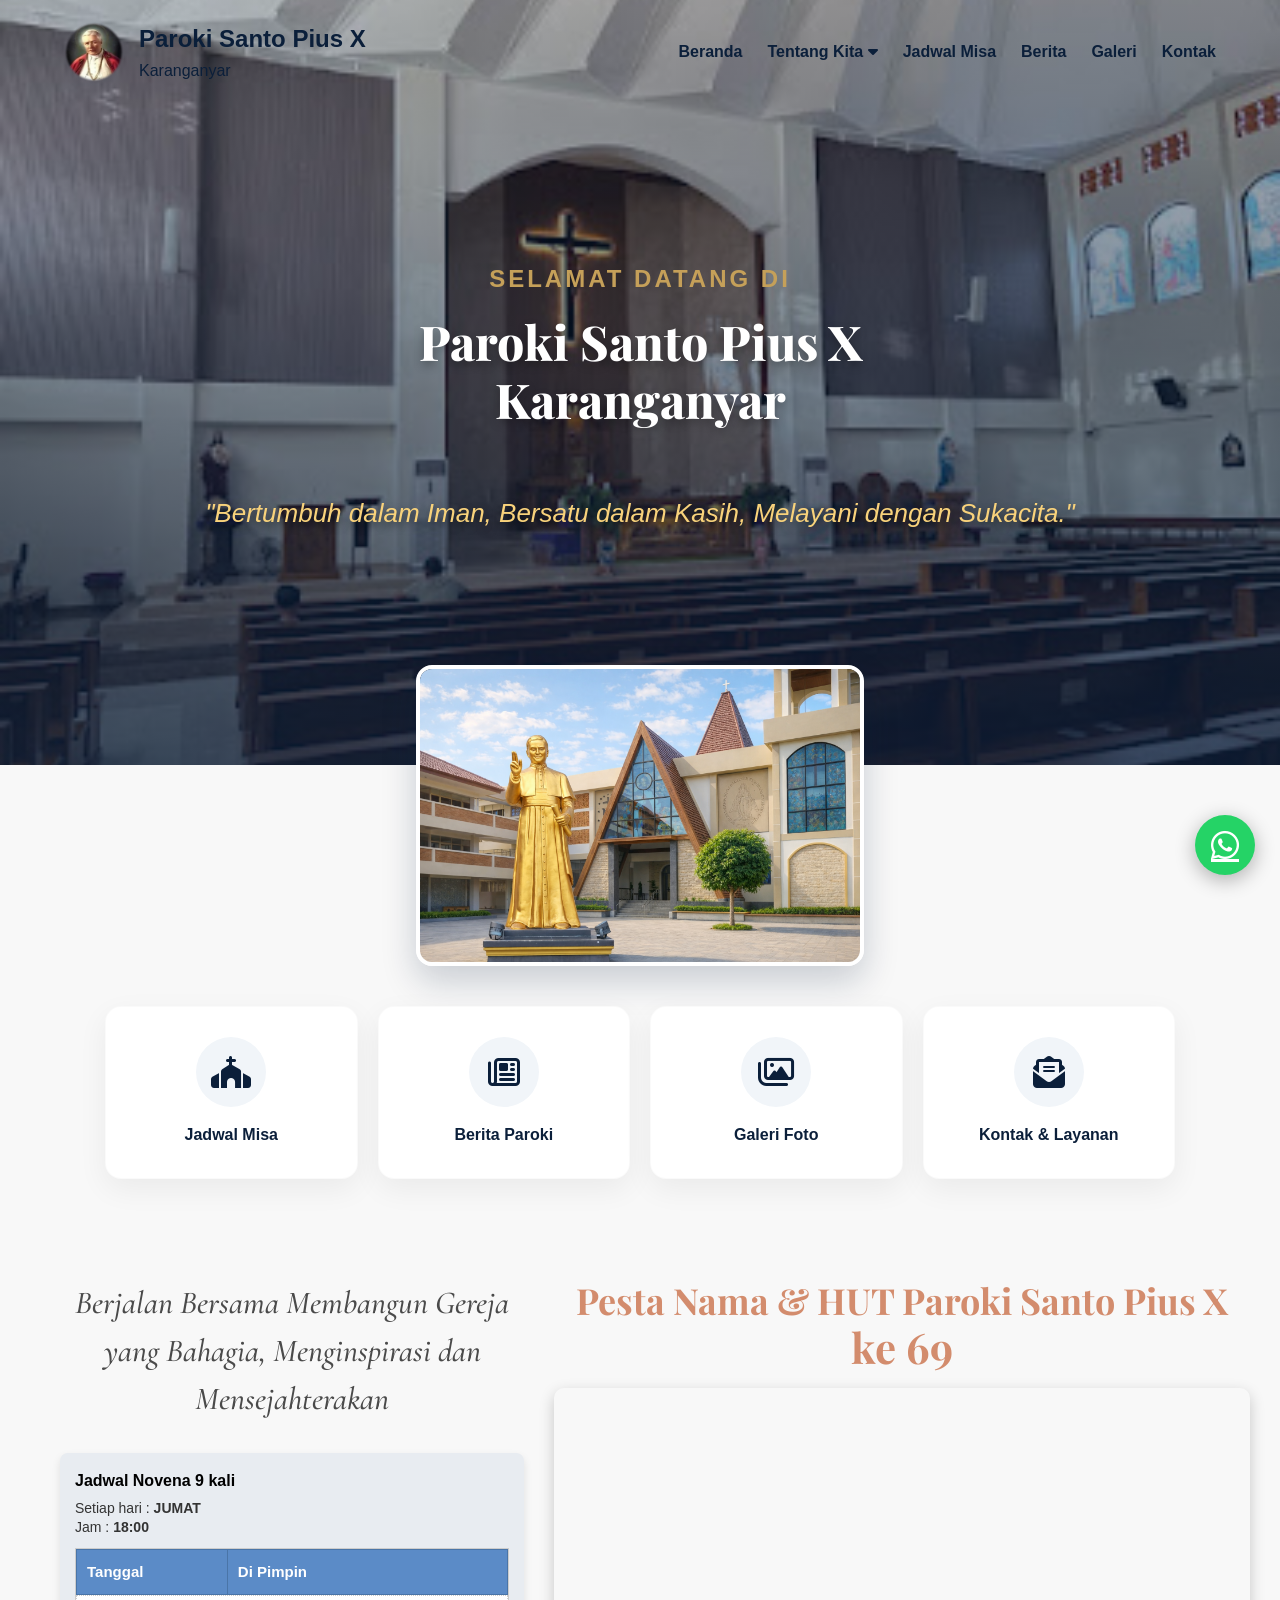
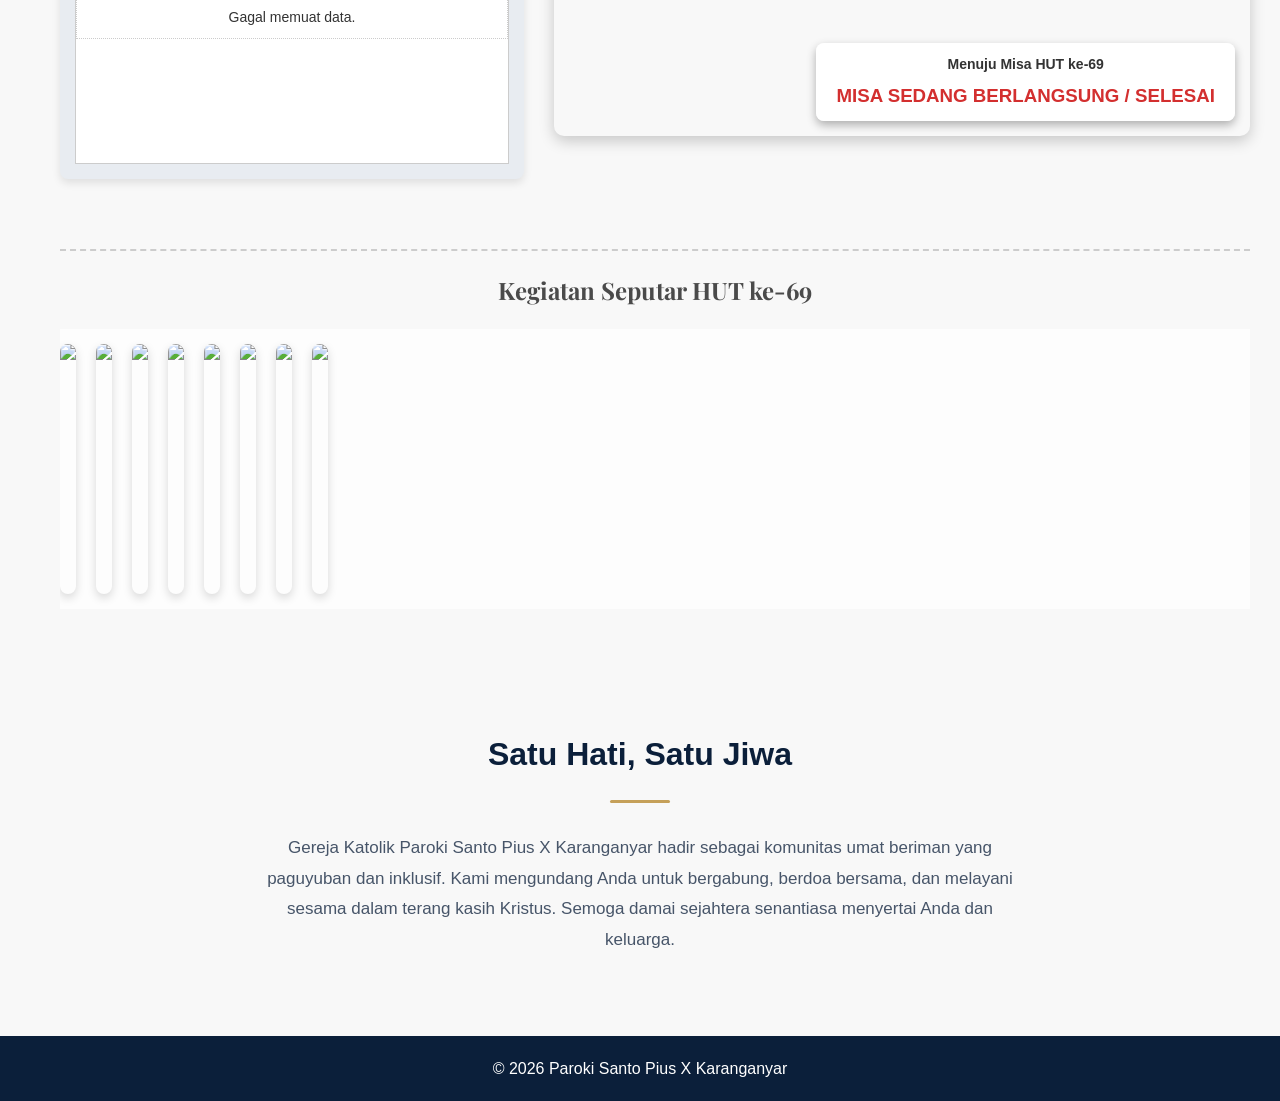
==== index.html @ 5d20d9a5 "Update index.html" ====
<!DOCTYPE html>
<html lang="id">
<head>
<meta charset="UTF-8">
<meta name="viewport" content="width=device-width, initial-scale=1.0">

<title>Paroki Santo Pius X Karanganyar</title>

<link rel="stylesheet" href="css/style.css">
<link rel="stylesheet" href="https://cdnjs.cloudflare.com/ajax/libs/font-awesome/6.5.1/css/all.min.css">
<link href="https://fonts.googleapis.com/css2?family=Playfair+Display:wght@700;900&display=swap" rel="stylesheet">
<link rel="preconnect" href="https://fonts.googleapis.com">
<link rel="preconnect" href="https://fonts.gstatic.com" crossorigin>
<link href="https://fonts.googleapis.com/css2?family=Cormorant+Garamond:ital,wght@1,500&family=Playfair+Display:wght@600;700&display=swap" rel="stylesheet">	
</head>

<body>

<header>
	<div class="nav-overlay" id="navOverlay"></div>
	
	<div class="header-left">
        <div class="menu-toggle" id="menuToggle">
            <i class="fas fa-bars"></i>
        </div>

        <div class="logo-area">
            <img src="images/logo.png" alt="Logo">
            <div>
                <h1>Paroki Santo Pius X</h1>
                <p>Karanganyar</p>
            </div>
        </div>
    </div>

	<nav id="mainNav">
		<a href="index.html">Beranda</a>

		<div class="dropdown">
			<span class="dropdown-title">
				Tentang Kita <i class="fas fa-caret-down"></i>
			</span>

			<div class="dropdown-menu">
				<a href="profil.html">Sambutan & Sejarah Gereja</a>
				<a href="pgpm.html">Pengurus PGPM</a>
				<a href="dewan-harian.html">Dewan Pastoral Paroki</a>
			</div>
		</div>

		<a href="jadwal.html">Jadwal Misa</a>
		<a href="berita.html">Berita</a>
		<a href="galeri.html">Galeri</a>
		<a href="kontak.html">Kontak</a>
	</nav>
</header>

<!-- ==============================================
     1. HERO BANNER (GAMBAR BESAR DEPAN)
     ============================================== -->

<section class="hero-section">
    <div class="hero-overlay"></div>
    <div class="hero-content">
        <span class="hero-subtitle">Selamat Datang di</span>
        <h1 class="hero-title">Paroki Santo Pius X<br>Karanganyar</h1>
        <div class="hero-desc-wrapper">
			<p class="hero-desc">"Bertumbuh dalam Iman, Bersatu dalam Kasih, Melayani dengan Sukacita."</p>
		</div>
    </div>
</section>

<section class="sub-banner-section">
    <img src="images/Banner1.png" alt="Banner Spesial Paroki">
</section>

<!-- ==============================================
     2. QUICK MENU (KOTAK-KOTAK MELAYANG)
     ============================================== -->
<div class="quick-menu-wrapper">
    <div class="quick-menu-grid">
        
        <a href="jadwal.html" class="soft-card-menu">
            <i class="fas fa-church"></i>
            <span>Jadwal Misa</span>
        </a>

        <a href="berita.html" class="soft-card-menu">
            <i class="far fa-newspaper"></i>
            <span>Berita Paroki</span>
        </a>

        <a href="galeri.html" class="soft-card-menu">
            <i class="far fa-images"></i>
            <span>Galeri Foto</span>
        </a>

        <a href="kontak.html" class="soft-card-menu">
            <i class="fas fa-envelope-open-text"></i>
            <span>Kontak & Layanan</span>
        </a>

    </div>
</div>

<section id="hut-69-section" class="hut-container">
    
    <!-- ================= KOLOM KIRI ================= -->
    <div class="hut-left">
        <!-- Point 2: Teks Tema -->
        <div class="tema-wrapper">
            <h2 class="teks-tema">
                Berjalan Bersama Membangun Gereja yang Bahagia, Menginspirasi dan Mensejahterakan
            </h2>
        </div>

       <!-- POINT 3: Tabel Novena -->
		<div class="novena-container">
			<!-- Header Tabel Info -->
			<div class="novena-info">
				<h4>Jadwal Novena 9 kali</h4>
				<p>Setiap hari : <strong>JUMAT</strong> <br> Jam : <strong>18:00</strong></p>
			</div>

			<!-- Bagian Tabel -->
			<div class="table-wrapper">
				<!-- Header Tabel (Tetap/Tidak ikut scroll) -->
				<table class="tabel-header">
					<thead>
						<tr>
							<th style="width: 35%;">Tanggal</th>
							<th style="width: 65%;">Di Pimpin</th>
						</tr>
					</thead>
				</table>
        
				<!-- Body Tabel (Bagian yang akan Scroll 4 baris) -->
				<div class="scroll-area" id="scroll-area">
					<table class="tabel-body">
						<tbody id="novena-data">
							<!-- Data dari Spreadsheet akan muncul di sini otomatis -->
							<tr><td colspan="2" style="text-align:center;">Memuat jadwal...</td></tr>
						</tbody>
					</table>
				</div>
			</div>
		</div>

    </div>

    <!-- ================= KOLOM KANAN ================= -->
    <div class="hut-right">
        <!-- Point 2: Teks Judul -->
        <div class="judul-wrapper">
            <h1 class="teks-judul">
                Pesta Nama & HUT Paroki Santo Pius X <br> 
                <span class="angka-ke">ke 69</span>
            </h1>
        </div>

        <!-- Point 1: Video Box & Countdown -->
        <div class="video-box-container">
            <video autoplay loop muted playsinline class="video-box">
                <source src="images/vdgereja.mp4" type="video/mp4">
            </video>
            
            <!-- Countdown di kanan bawah video -->
            <div class="countdown-overlay">
                <h4 class="countdown-title">Menuju Misa HUT ke-69</h4>
                <div id="countdown">
                    <div class="time-box"><span id="hari">00</span><small>Hari</small></div>
                    <div class="time-box"><span id="jam">00</span><small>Jam</small></div>
                    <div class="time-box"><span id="menit">00</span><small>Menit</small></div>
                    <div class="time-box"><span id="detik">00</span><small>Detik</small></div>
                </div>
            </div>
        </div>

        <!-- Tempat untuk Point 4 (Gambar Berjalan) -->
        <div id="tempat-gambar-berjalan" style="margin-top: 20px;">
            <!-- Nanti Carousel Gambar masuk ke sini -->
        </div>
    </div>

<!-- ================= POINT 4: GALERI BERJALAN (Bawah Penuh) ================= -->
    <div class="kegiatan-full-wrapper">
        <h3 class="kegiatan-title">Kegiatan Seputar HUT ke-69</h3>
        
        <div class="marquee-container">
            <div class="marquee-track">
                <!-- GAMBAR 1 SD 4 -->
                <!-- Perhatikan atribut 'data-title', 'data-desc', dan 'data-link'. Ini untuk memunculkan detail saat di-klik -->
                
                <img src="images/Donor.jpg" class="kegiatan-img" 
                     data-title="Donor Darah" 
                     data-desc="Mari berbagi darah, berbagi kehidupan. Pelaksanaan: Minggu, 28 Juni 2026." 
                     data-link="LINK_PENDAFTARAN_1">
                     
                <img src="images/mewarna.jpg" class="kegiatan-img" 
                     data-title="Mewarnai PIA" 
                     data-desc="Lomba mewarnai untuk anak-anak PIA. Ekspresikan imajinasimu dengan ceria." 
                     data-link="https://bit.ly/mewarnaiPIA">
                     
                <img src="images/akubisa.jpg" class="kegiatan-img" 
                     data-title="Lomba Aku Bisa" 
                     data-desc="Lomba kreativitas anak. Tunjukkan prestasimu dan raih kemenangan." 
                     data-link="https://bit.ly/AkuBisaPiusan2026">
                     
                <img src="images/merias.jpg" class="kegiatan-img" 
                     data-title="Merias Wajah" 
                     data-desc="Lomba merias wajah. Tampil cantik, tebarkan pesona cinta." 
                     data-link="https://bit.ly/meriaswajahdanmenghiastumpeng">

                <!-- COPY PASTE GAMBAR 1 SD 4 SEKALI LAGI DI BAWAH INI UNTUK EFEK SCROLL TANPA PUTUS -->
                <img src="images/Donor.jpg" class="kegiatan-img" data-title="Donor Darah" data-desc="Mari berbagi darah, berbagi kehidupan. Pelaksanaan: Minggu, 28 Juni 2026." data-link="LINK_PENDAFTARAN_1">
                <img src="images/mewarna.jpg" class="kegiatan-img" data-title="Mewarnai PIA" data-desc="Halloo anak-anak Se Paroki Pius X Karanganyar🙃

Yuk rame-rame ikut lomba mewarnai dalam rangka Pesta Nama Dan Ulang Tahun Paroki ke 69

Mari ramaikan lomba ini ya.
Ajak teman² ikut lomba ini, biar seru githu.." data-link="https://bit.ly/mewarnaiPIA">
                <img src="images/akubisa.jpg" class="kegiatan-img" data-title="Lomba Aku Bisa" data-desc="Hai Remaja misinoner Paroki St Pius X Karanganyar

Panitia Piusan mau ajak kamu bermain, belajar dan pastinya dapat hadiah gaes.

Yukkk ikutan lomba " Aku Bisa",  Buktikan bahwa kamu adalah Remaja Katolik yang misinoner, cerdas. 
Siapa pun boleh ikut lomba ini. Apalagi kamu Calon Penerima Sakramen Penguatan, yukkk ikutan. Wajib.." data-link="https://bit.ly/AkuBisaPiusan2026">
                <img src="images/merias.jpg" class="kegiatan-img" data-title="Merias Wajah" data-desc="Halooo Keluarga Katolik Paroki St Pius X

Ikuti lomba merias pasangan  dalam rangka memeriahkan Ulang Tahun Paroki ke -69

Per lingkungan wajib mengirimkan perwakilan ya. Biar semua terlibat Dan seru. ." data-link="https://bit.ly/meriaswajahdanmenghiastumpeng">
            </div>
        </div>
    </div>
	<!-- STRUKTUR POPUP KETIKA GAMBAR DI KLIK -->
	<div id="popupModal" class="modal-overlay">
		<div class="modal-content">
			<span class="close-btn">&times;</span>
			<div class="modal-body">
				<img id="modal-img" src="" alt="Gambar Detail">
				<div class="modal-text">
					<h2 id="modal-title">Judul Kegiatan</h2>
					<p id="modal-desc">Deskripsi kegiatan akan muncul di sini.</p>
					<a id="modal-link" href="#" target="_blank" class="btn-daftar">Daftar Sekarang</a>
				</div>
			</div>
		</div>
	</div>
	
</section>	
	
<!-- ==============================================
     3. SAMBUTAN / ABOUT SINGKAT
     ============================================== -->
<section class="welcome-section">
    <h2>Satu Hati, Satu Jiwa</h2>
    <div class="welcome-divider"></div>
    <p>
        Gereja Katolik Paroki Santo Pius X Karanganyar hadir sebagai komunitas umat beriman yang paguyuban dan inklusif. Kami mengundang Anda untuk bergabung, berdoa bersama, dan melayani sesama dalam terang kasih Kristus. Semoga damai sejahtera senantiasa menyertai Anda dan keluarga.
    </p>
</section>

<style>
/* ========================================================
   GAYA BERANDA: SOFT, ELEGAN & PROFESIONAL
   ======================================================== */

/* ========================================================
   GAYA UNTUK BANNER TAMBAHAN (35%)
   ======================================================== */
.sub-banner-section {
    display: flex;
    justify-content: center;
    position: relative;
    z-index: 5;
    margin-top: -100px; /* Efek melayang, menimpa gambar hero di atasnya */
}

.sub-banner-section img {
    width: 35%; /* Ukuran 35% sesuai permintaan Boss */
    border-radius: 16px; /* Sudut melengkung yang elegan */
    box-shadow: 0 15px 35px rgba(11, 31, 58, 0.2); /* Bayangan soft */
    border: 4px solid #ffffff; /* Bingkai putih tipis agar menonjol */
    transition: transform 0.3s ease;
}

/* Animasi melayang tipis saat disentuh mouse */
.sub-banner-section img:hover {
    transform: translateY(-5px);
}

/* KHUSUS TAMPILAN HP */
@media (max-width: 768px) {
    .sub-banner-section {
        margin-top: -60px;
    }
    .sub-banner-section img {
        width: 85%; /* Di HP harus diperlebar, kalau 35% nanti tidak terbaca */
    }
}

/* Latar belakang halaman beranda dibuat putih tulang/abu-abu sangat muda */
body.home-page {
    background-color: #f8fafc; 
    font-family: 'Segoe UI', Tahoma, Geneva, Verdana, sans-serif;
}

/* 1. HERO BANNER (Gambar Atas Besar) */
.hero-section {
    position: relative;
    height: 85vh; /* Tinggi banner 85% dari layar */
    min-height: 500px;
    background-image: url('images/Banner2.jpg'); /* GANTI DENGAN FOTO GEREJA BOSS */
    background-size: cover;
    background-position: center;
    display: flex;
    align-items: center;
    justify-content: center;
    text-align: center;
}

/* Gradient overlay yang 'Soft' (Navy transparan ke gelap) */
.hero-overlay {
    position: absolute;
    top: 0; left: 0; right: 0; bottom: 0;
    background: linear-gradient(to bottom, rgba(11, 31, 58, 0.3), rgba(11, 31, 58, 0.8));
    z-index: 1;
}

.hero-content {
    position: relative;
    z-index: 2;
    color: #ffffff;
    max-width: 800px;
    padding: 0 20px;
    margin-top: 50px; /* Jarak dari header */
}

.hero-subtitle {
    font-size: 24px;
    letter-spacing: 3px;
    text-transform: uppercase;
    color: #C5A059; /* Emas Elegan */
    font-weight: 600;
    margin-bottom: 15px;
    display: block;
}

.hero-title {
	font-family: 'Playfair Display', serif; 
	
    font-size: 48px;
    font-weight: 800;
    margin: 0 0 20px 0;
    line-height: 1.2;
    text-shadow: 0 4px 10px rgba(0,0,0,0.3);
}

/* ========================================================
   ANIMASI TEKS BERJALAN (KIRI KE KANAN)
   ======================================================== */

/* Kotak pembungkus agar teks yang keluar layar tidak bikin scroll bocor */
.hero-desc-wrapper {
    width: 100vw; /* Membentang selebar layar penuh */
    margin-left: -50vw; /* Trik agar membentang sempurna ke tepi layar */
    left: 50%;
    position: relative;
    overflow: hidden; /* Sembunyikan teks kalau keluar batas */
    margin-top: 45px; /* Membuat posisinya 'agak turun' dari judul utama */
    padding: 20px 0;
}

/* Pengaturan Teksnya */
.hero-desc {
    font-size: 26px; /* Ukuran diperbesar (sebelumnya 18px) */
    font-weight: 400;
    font-style: italic; /* Cetak miring biar lebih elegan */
    color: #F8D27B; /* (Opsional) Diberi warna agak keemasan biar mewah */
    white-space: nowrap; /* Memaksa teks memanjang tidak turun ke bawah */
    display: inline-block;
    margin: 0;
    text-shadow: 0 4px 8px rgba(0,0,0,0.5); /* Bayangan teks biar terbaca jelas */
    
    /* Perintah Menjalankan Animasi (15 detik, stabil, berulang terus) */
    animation: jalanKeKanan 15s linear infinite;
}

/* Mesin Animasinya (Kiri ke Kanan) */
@keyframes jalanKeKanan {
    0% {
        transform: translateX(100vw); /* Mulai dari luar layar sebelah kanan */
    }
    100% {
        transform: translateX(-100vw); /* Berakhir di luar layar sebelah kiri */
    }
}

/* KHUSUS TAMPILAN HP */
@media (max-width: 768px) {
    .hero-desc {
        font-size: 20px; /* Di HP dikecilkan sedikit agar tidak terlalu raksasa */
    }
}

/* 2. MENU CEPAT (Melayang Soft di Bawah Banner) */
.quick-menu-wrapper {
    position: relative;
    z-index: 10;
    max-width: 1100px;
    margin: 40px auto 60px; /* Ubah ke 40px (positif) agar turun ke bawah banner tambahan */
    padding: 0 15px;
}

.quick-menu-grid {
    display: grid;
    grid-template-columns: repeat(auto-fit, minmax(220px, 1fr));
    gap: 20px;
}

/* Kartu yang soft */
.soft-card-menu {
    background: #ffffff;
    border-radius: 16px; /* Sudut sangat membulat */
    padding: 30px 20px;
    text-align: center;
    text-decoration: none;
    box-shadow: 0 10px 30px rgba(0,0,0,0.06); /* Bayangan sangat halus */
    transition: all 0.4s ease;
    display: flex;
    flex-direction: column;
    align-items: center;
    gap: 15px;
    border: 1px solid rgba(0,0,0,0.02);
}

.soft-card-menu i {
    font-size: 32px;
    color: #0B1F3A;
    background: #f1f5f9;
    width: 70px;
    height: 70px;
    line-height: 70px;
    border-radius: 50%;
    transition: all 0.4s ease;
}

.soft-card-menu span {
    color: #0B1F3A;
    font-size: 16px;
    font-weight: 700;
}

/* Saat di-hover */
.soft-card-menu:hover {
    transform: translateY(-8px);
    box-shadow: 0 15px 35px rgba(11, 31, 58, 0.1);
}
.soft-card-menu:hover i {
    background: #0B1F3A;
    color: #C5A059;
    transform: scale(1.1);
}

/* 3. BAGIAN SAMBUTAN / TENTANG KAMI */
.welcome-section {
    padding: 80px 20px;
    text-align: center;
    max-width: 800px;
    margin: 0 auto;
}

.welcome-section h2 {
    color: #0B1F3A;
    font-size: 32px;
    margin-bottom: 20px;
}

.welcome-divider {
    width: 60px;
    height: 3px;
    background: #C5A059;
    margin: 0 auto 30px;
    border-radius: 2px;
}

.welcome-section p {
    color: #475569; /* Abu-abu teks yang soft di mata */
    font-size: 17px;
    line-height: 1.8;
}

/* Responsif HP */
@media (max-width: 768px) {
    .hero-title { font-size: 32px; }
    .hero-section { height: 70vh; }
    .quick-menu-wrapper { margin-top: -30px; }
}

/* Styling Section Utama */
.hut-hero {
    position: relative;
    width: 100%;
    height: 100vh; /* Tinggi menyesuaikan layar, bisa diubah misal jadi 600px */
    overflow: hidden;
    display: flex;
}

/* Styling Video agar menjadi background */
.bg-video {
    position: absolute;
    top: 50%;
    left: 50%;
    min-width: 100%;
    min-height: 100%;
    transform: translate(-50%, -50%);
    z-index: 1;
    object-fit: cover;
}

/* Efek transparan hitam di atas video */
.overlay {
    position: absolute;
    top: 0; left: 0; right: 0; bottom: 0;
    background: rgba(0, 0, 0, 0.4); /* Ubah angka 0.4 untuk mengatur kegelapan */
    z-index: 2;
}

/* Kontainer utama untuk mengatur posisi elemen di dalamnya */
.content-container {
    position: relative;
    z-index: 3;
    width: 100%;
    height: 100%;
}

/* Styling Hitung Mundur (Countdown) di Kanan Bawah */
.countdown-wrapper {
    position: absolute;
    bottom: 40px;
    right: 40px;
    background: rgba(255, 255, 255, 0.9);
    padding: 15px 25px;
    border-radius: 12px;
    box-shadow: 0 10px 30px rgba(0,0,0,0.5);
    text-align: center;
}

.countdown-title {
    margin: 0 0 10px 0;
    color: #333;
    font-family: Arial, sans-serif;
    font-size: 16px;
}

#countdown {
    display: flex;
    gap: 15px;
}

.time-box {
    display: flex;
    flex-direction: column;
    align-items: center;
}

.time-box span {
    font-size: 28px;
    font-weight: bold;
    color: #d32f2f; /* Warna merah gereja, bisa diubah */
}

.time-box small {
    font-size: 12px;
    color: #666;
    text-transform: uppercase;
}
/* Container Utama: Layout 2 Kolom (Grid) */
.hut-container {
    display: grid;
    grid-template-columns: 40% 60%; /* Kiri 40%, Kanan 60% */
    gap: 30px;
    max-width: 1200px;
    margin: 0 auto; /* Supaya posisinya di tengah layar */
    padding: 40px 20px;
    font-family: Arial, sans-serif;
}

/* --- POINT 2: STYLING TEKS TEMA (KIRI) --- */
.hut-left {
    display: flex;
    flex-direction: column;
}

.tema-wrapper {
    padding: 0px 0;
}

.teks-tema {
    font-family: 'Cormorant Garamond', serif;
    font-style: italic; /* Tulisan miring */
    font-size: 32px;
    line-height: 1.5;
    color: #4a4a4a; /* Abu-abu tua yang soft */
    text-align: center;
    font-weight: 500;
    margin: 0;
}

/* --- POINT 2: STYLING TEKS JUDUL (KANAN) --- */
.hut-right {
    display: flex;
    flex-direction: column;
}

.judul-wrapper {
    text-align: center;
	margin-top: 0; /* Pastikan mulai dari nol */
    margin-bottom: 15px;
}

.teks-judul {
    font-family: 'Playfair Display', serif;
    font-size: 36px;
    color: #d38c6d; /* Warna Soft Peach / Terracotta seperti di gambar */
    margin: 0;
    line-height: 1.2;
}

.angka-ke {
    font-size: 42px;
}

/* --- POINT 1: STYLING VIDEO BOX & COUNTDOWN --- */
.video-box-container {
    position: relative;
    width: 100%;
    border-radius: 10px; /* Sudut video dibuat agak melengkung biar soft */
    overflow: hidden;
    box-shadow: 0 5px 15px rgba(0,0,0,0.2); /* Efek bayangan lembut */
}

.video-box {
    width: 100%;
    height: auto;
    display: block;
}

.countdown-overlay {
    position: absolute;
    bottom: 15px;
    right: 15px;
    background: rgba(255, 255, 255, 0.95); /* Background putih agak transparan */
    padding: 10px 20px;
    border-radius: 8px;
    box-shadow: 0 4px 10px rgba(0,0,0,0.3);
}

.countdown-title {
    margin: 0 0 5px 0;
    font-size: 14px;
    color: #333;
    text-align: center;
}

#countdown {
    display: flex;
    gap: 15px;
}

.time-box {
    display: flex;
    flex-direction: column;
    align-items: center;
}

.time-box span {
    font-size: 22px;
    font-weight: bold;
    color: #d32f2f; /* Merah Countdown */
}

.time-box small {
    font-size: 10px;
    color: #666;
}

/* Responsif untuk HP (Layar kecil) */
@media (max-width: 768px) {
    .hut-container {
        grid-template-columns: 100%; /* Jadi 1 kolom atas-bawah kalau di HP */
    }
    .teks-tema {
        font-size: 26px;
    }
    .teks-judul {
        font-size: 28px;
    }
    .angka-ke {
        font-size: 32px;
    }
    .countdown-overlay {
        bottom: 10px;
        right: 10px;
        padding: 8px 15px;
    }
    .time-box span {
        font-size: 18px;
    }
}
/* Responsif untuk HP */
@media (max-width: 768px) {
    .countdown-wrapper {
        bottom: 20px;
        right: 20px;
        left: 20px; /* Di HP agar ke tengah/penuh */
    }
}

/* Styling Container Novena */
.novena-container {
    margin-top: 30px;
    background: #e8ecf1; /* Warna background abu-abu kebiruan soft */
    padding: 15px;
    border-radius: 8px;
    box-shadow: 0 4px 8px rgba(0,0,0,0.1);
}

.novena-info {
    margin-bottom: 10px;
}

.novena-info h4 {
    margin: 0 0 5px 0;
    font-size: 16px;
    color: #000;
}

.novena-info p {
    margin: 0;
    font-size: 14px;
    line-height: 1.4;
    color: #333;
}

/* Styling Tabel */
.table-wrapper {
    background: #fff;
    border: 1px solid #ccc;
}

.tabel-header, .tabel-body {
    width: 100%;
    border-collapse: collapse;
}

.tabel-header th {
    background-color: #5b8bc7; /* Warna biru sesuai gambar */
    color: white;
    padding: 10px;
    text-align: left;
    font-size: 15px;
    border: 1px solid #4a75a8;
}

.tabel-body td {
    padding: 10px;
    font-size: 14px;
    border: 1px dotted #ccc;
    color: #333;
}

/* Warna belang-belang pada baris */
.tabel-body tr:nth-child(even) {
    background-color: #f4f6f9;
}

/* AREA SCROLL: Tinggi disesuaikan untuk ~4 baris */
.scroll-area {
    height: 168px; /* Asumsi 1 baris tinggi 42px x 4 baris = 168px */
    overflow: hidden; /* Sembunyikan baris ke 5-9 */
}

/* Agar kolom header dan body sejajar */
.tabel-body td:nth-child(1) { width: 35%; }
.tabel-body td:nth-child(2) { width: 65%; }

/* --- POINT 4: CSS GALERI BERJALAN --- */
.kegiatan-full-wrapper {
    grid-column: 1 / -1; /* Ini kode sakti agar membentang penuh melewati kolom kiri & kanan */
    margin-top: 40px;
    padding-top: 20px;
    border-top: 2px dashed #ccc;
    text-align: center;
}

.kegiatan-title {
    font-family: 'Playfair Display', serif;
    font-size: 24px;
    color: #4a4a4a;
    margin-bottom: 20px;
}

/* Container yang membatasi area scroll */
.marquee-container {
    width: 100%;
    overflow: hidden;
    position: relative;
    background: #fdfdfd;
    padding: 15px 0;
}

/* Track yang bergerak dari kanan ke kiri */
.marquee-track {
    display: flex;
    gap: 20px;
    width: max-content;
    /* Kecepatan scroll, ubah angka 20s jika ingin lebih lambat/cepat */
    animation: scrollMarquee 25s linear infinite; 
}

/* Kalau mouse diarahkan ke gambar, jalannya berhenti biar gampang di-klik */
.marquee-container:hover .marquee-track {
    animation-play-state: paused; 
}

.kegiatan-img {
    height: 250px; /* Tinggi gambar */
    width: auto;
    border-radius: 10px;
    cursor: pointer; /* Kursor berubah jadi tangan saat di-hover */
    box-shadow: 0 4px 10px rgba(0,0,0,0.15);
    transition: transform 0.3s ease;
}

.kegiatan-img:hover {
    transform: scale(1.05); /* Membesar sedikit saat di-hover */
}

/* Keyframes untuk efek berjalan */
@keyframes scrollMarquee {
    0% { transform: translateX(0); }
    100% { transform: translateX(-50%); } /* Bergeser 50% karena gambarnya kita double/kopi paste 2x di HTML */
}

/* --- CSS POPUP (MODAL BOX) --- */
.modal-overlay {
    display: none; /* Disembunyikan dulu, muncul lewat JS */
    position: fixed;
    z-index: 9999;
    top: 0; left: 0; right: 0; bottom: 0;
    background-color: rgba(0,0,0,0.8);
    justify-content: center;
    align-items: center;
}

.modal-content {
    background: #fff;
    padding: 20px;
    border-radius: 12px;
    max-width: 800px;
    width: 90%;
    position: relative;
    animation: munculModal 0.3s ease-out;
}

@keyframes munculModal {
    from { transform: translateY(-50px); opacity: 0; }
    to { transform: translateY(0); opacity: 1; }
}

.close-btn {
    position: absolute;
    top: 10px;
    right: 20px;
    font-size: 30px;
    font-weight: bold;
    color: #333;
    cursor: pointer;
}

.modal-body {
    display: flex;
    gap: 20px;
    align-items: center;
}

#modal-img {
    max-width: 50%;
    border-radius: 8px;
}

.modal-text {
    flex: 1;
    text-align: left;
}

#modal-title {
    font-family: 'Playfair Display', serif;
    color: #d38c6d;
    margin-top: 0;
}

#modal-desc {
    font-size: 16px;
    line-height: 1.5;
    color: #444;
    margin-bottom: 25px;
}

.btn-daftar {
    display: inline-block;
    background: #d32f2f;
    color: #fff;
    padding: 10px 25px;
    text-decoration: none;
    border-radius: 25px;
    font-weight: bold;
    transition: background 0.3s;
}

.btn-daftar:hover {
    background: #b71c1c;
}

/* Responsif untuk HP */
@media (max-width: 768px) {
    .kegiatan-img { height: 180px; }
    .modal-body { flex-direction: column; }
    #modal-img { max-width: 100%; }
    .modal-text { text-align: center; }
}
	
</style>

<footer>
    © 2026 Paroki Santo Pius X Karanganyar
</footer>

<a href="https://wa.me/6281391390040?text=Halo%20Paroki%20Santo%20Pius%20X,%20saya%20ingin%20bertanya" 
   class="wa-float" target="_blank">
   <i class="fab fa-whatsapp"></i>
</a>

<!-- POPUP WHATSAPP -->
<div class="wa-popup" id="waPopup">

    <div class="wa-header">
        <span>Sekretariat Paroki</span>
        <button onclick="closeWAPopup()">×</button>
    </div>

    <div class="wa-body">
        <p>
            Selamat datang di Sekretariat Paroki St. PIUS X Karanganar. 
            Silahkan chat untuk informasi lebih lanjut. 🏠👋
        </p>

        <a href="https://wa.me/6281391390040?text=Halo%20Sekretariat%20Paroki"
           target="_blank" class="wa-open-btn">
            Open Chat
        </a>
    </div>

</div>

<Script>

// ATUR TANGGAL DAN JAM MISA DI SINI (Format: Bulan Tanggal, Tahun Jam:Menit:Detik)
// Contoh: September 15, 2024 pukul 08:00 pagi
const tanggalMisa = new Date("Sep 21, 2026 08:00:00").getTime();

const hitungMundur = setInterval(function() {
    // Dapatkan waktu saat ini
    const sekarang = new Date().getTime();
    
    // Cari selisih waktu antara sekarang dan waktu misa
    const selisih = tanggalMisa - sekarang;
    
    // Kalkulasi waktu untuk hari, jam, menit, dan detik
    const hari = Math.floor(selisih / (1000 * 60 * 60 * 24));
    const jam = Math.floor((selisih % (1000 * 60 * 60 * 24)) / (1000 * 60 * 60));
    const menit = Math.floor((selisih % (1000 * 60 * 60)) / (1000 * 60));
    const detik = Math.floor((selisih % (1000 * 60)) / 1000);
    
    // Format angka agar selalu 2 digit (misal: 09 bukan 9)
    document.getElementById("hari").innerHTML = hari < 10 ? '0' + hari : hari;
    document.getElementById("jam").innerHTML = jam < 10 ? '0' + jam : jam;
    document.getElementById("menit").innerHTML = menit < 10 ? '0' + menit : menit;
    document.getElementById("detik").innerHTML = detik < 10 ? '0' + detik : detik;
    
    // Jika waktu sudah habis/lewat
    if (selisih < 0) {
        clearInterval(hitungMundur);
        document.getElementById("countdown").innerHTML = "<h3 style='color:#d32f2f; margin:0;'>MISA SEDANG BERLANGSUNG / SELESAI</h3>";
    }
}, 1000); // Di-refresh setiap 1 detik

// --- SCRIPT POINT 3: DATA NOVENA & AUTO SCROLL ---

// 1. MASUKKAN LINK SPREADSHEET CSV BOSS DI SINI
const urlSpreadsheet = "https://docs.google.com/spreadsheets/d/e/2PACX-1vRL5wQIAMDGcop31TI15DlsFBHNscqMSEAdq23uVqknE7pc4hDPcQ64zlYpgWJ8VKPYoUnJ3FymJgEP/pub?gid=1797219813&single=true&output=csv";

// Fungsi untuk mengambil data dan menampilkan di tabel
async function muatDataNovena() {
    try {
        const respons = await fetch(urlSpreadsheet);
        const dataCSV = await respons.text();
        
        // Memecah data berdasarkan baris (Enter)
        const baris = dataCSV.split('\n');
        let htmlTabel = "";

        // Mulai dari i = 1 untuk melewati baris pertama (Header di Spreadsheet)
        // Jika di spreadsheet baris 1 langsung data (bukan header), ubah let i = 0
        for (let i = 1; i < baris.length; i++) {
            if (baris[i].trim() !== "") {
                // Memecah kolom berdasarkan koma
                const kolom = baris[i].split(','); 
                
                // Menghilangkan tanda kutip (jika ada bawaan CSV)
                const tanggal = kolom[0] ? kolom[0].replace(/['"]+/g, '') : '';
                const dipimpin = kolom[1] ? kolom[1].replace(/['"]+/g, '') : '';

                htmlTabel += `<tr>
                <td style="text-align: center; width: 35%;">${tanggal}</td>
                <td style="text-align: left !important; padding-left: 15px; width: 65%;">${dipimpin}</td>
              </tr>`;
            }
        }

        const tbody = document.getElementById("novena-data");
        tbody.innerHTML = htmlTabel;

        // Gandakan data untuk efek scroll tiada henti (Infinite Loop)
        tbody.innerHTML += htmlTabel; 

        // Jalankan animasi auto-scroll
        mulaiAutoScroll();

    } catch (error) {
        document.getElementById("novena-data").innerHTML = "<tr><td colspan='2'>Gagal memuat data.</td></tr>";
        console.error("Error ambil data:", error);
    }
}

// Fungsi Auto Scroll
function mulaiAutoScroll() {
    const scrollArea = document.getElementById("scroll-area");
    const tinggiSatuBaris = scrollArea.querySelector("tr").offsetHeight; // Ambil tinggi 1 baris
    
    setInterval(() => {
        // Gulir ke bawah sebanyak 1 baris (karena 3 detik per baris sangat nyaman dibaca)
        scrollArea.scrollBy({ top: tinggiSatuBaris, behavior: 'smooth' });

        // Jika sudah mencapai setengah (data aslinya habis, masuk ke data gandaan)
        // Kembalikan ke atas secara instan tanpa ketahuan
        if (scrollArea.scrollTop >= scrollArea.scrollHeight / 2) {
            setTimeout(() => {
                scrollArea.scrollTo({ top: 0, behavior: 'instant' });
            }, 500); // Tunggu animasi smooth selesai dulu
        }
    }, 3000); // 3000 ms = 3 Detik
}

// Jalankan fungsi saat web dibuka
muatDataNovena();

// --- SCRIPT POINT 4: POPUP MODAL GALERI ---

const popup = document.getElementById("popupModal");
const closeBtn = document.querySelector(".close-btn");
const modalImg = document.getElementById("modal-img");
const modalTitle = document.getElementById("modal-title");
const modalDesc = document.getElementById("modal-desc");
const modalLink = document.getElementById("modal-link");

// Ambil semua gambar yang ada class 'kegiatan-img'
const gambarKegiatan = document.querySelectorAll(".kegiatan-img");

// Tambahkan event 'klik' ke masing-masing gambar
gambarKegiatan.forEach(img => {
    img.addEventListener("click", function() {
        // Ambil data dari atribut HTML gambar yang diklik
        const src = this.getAttribute("src");
        const title = this.getAttribute("data-title");
        const desc = this.getAttribute("data-desc");
        const link = this.getAttribute("data-link");

        // Masukkan data ke dalam Popup
        modalImg.src = src;
        modalTitle.innerText = title;
        modalDesc.innerText = desc;
        modalLink.href = link;

        // Tampilkan Popup
        popup.style.display = "flex";
    });
});

// Fungsi untuk menutup Popup saat tombol 'X' diklik
closeBtn.addEventListener("click", function() {
    popup.style.display = "none";
});

// Fungsi untuk menutup Popup saat klik area luar kotak putih
window.addEventListener("click", function(event) {
    if (event.target === popup) {
        popup.style.display = "none";
    }
});
	
</script>
	
<script src="js/script.js"></script>

</body>
</html>
---- css/style.css ----
*{
margin:0;
padding:0;
box-sizing:border-box;
}

body{
font-family:Segoe UI, Arial, sans-serif;
line-height:1.6;
color:#333;
background:#f8f8f8;
}

/* HEADER */
header{
position:fixed;
top:0;
left:0;
width:100%;
padding:20px 5%;
display:flex;
justify-content:space-between;
align-items:center;
z-index:1000;
transition:0.4s ease;
background:transparent;
}

header.scrolled{
background:#0B1F3A;
/*padding:15px 5%;*/
box-shadow:0 4px 15px rgba(0,0,0,0.2);
}

.nav-overlay{
position:fixed;
top:0;
left:0;
width:100%;
height:100%;
background:rgba(0,0,0,0.4);
opacity:0;
visibility:hidden;
transition:0.3s;
z-index:999;
}

.nav-overlay.active{
opacity:1;
visibility:visible;
}

/* HAMBURGER */
.menu-toggle{
display:none;
font-size:26px;
color:white;
cursor:pointer;
}

/* ================= MOBILE MENU ================= */

.header-left{
display:flex;
align-items:center;
gap:15px;
}

.menu-toggle{
display:none;
font-size:24px;
color:white;
cursor:pointer;
z-index:1100;
}

/* MOBILE STYLE */
@media(max-width:768px){

header{
justify-content:space-between;
}

.menu-toggle{
display:block;
}

/* NAV OVERLAY */
nav{
position:absolute;
top:100%;
left:0;
/*width:260px;*/
/*height:100vh;*/
background:#071b2f;
flex-direction:column;
align-items:flex-start;
padding:20px;
gap:15px;
isplay:none;
border-radius:0 0 15px 15px;
box-shadow:0 8px 20px rgba(0,0,0,0.3);
/*transition:0.4s ease;*/
/*z-index:1000;*/
}

nav a{
color:white;
font-size:16px;
}

/* NAV ACTIVE */
nav.active{
left:flex;
}

/* OVERLAY GELAP */
body.menu-open::before{
content:"";
position:fixed;
top:0;
left:0;
width:100%;
height:100%;
background:rgba(0,0,0,0.5);
z-index:900;
}

}

nav{
position:fixed;
top:0;
left:-100%;
width:75%;
height:100vh;
background:#0B1F3A;
flex-direction:column;
align-items:flex-start;
padding:100px 30px 30px 30px;
gap:20px;
transition:0.4s ease;
box-shadow:5px 0 20px rgba(0,0,0,0.3);
}

nav a,
.dropdown-title{
color:white;
font-size:16px;
width:100%;
}

nav.active{
left:0;
}


.page-content{
padding:140px 5% 80px 5%;   /* atas besar supaya tidak ketutup header */
min-height:70vh;
}

.page-content h2{
color:#0B1F3A;
font-size:34px;
margin-bottom:20px;
}

.logo-area{
display:flex;
align-items:center;
gap:15px;
}

.logo-area img{
width:60px;
height:60px;
border-radius:50%;
}

.logo-area h1{
font-size:24px;
color:#C9A15A;
}

.logo-area p{
color:yellow;
}

/* MENU */
nav{
display:flex;
flex-wrap:wrap;
gap:20px;
}

nav a{
color:white;
text-decoration:none;
font-weight:600;
transition:0.3s;
}

nav a:hover{
color:#C9A15A;
}

/* ==========================
DROPDOWN MENU
========================== */

nav{
display:flex;
gap:25px;
align-items:center;
}

nav a{
color:white;
text-decoration:none;
font-weight:600;
position:relative;
}

/* Container dropdown */
.dropdown{
position:relative;
}

.dropdown-title{
color:white;
font-weight:600;
cursor:pointer;
}

/* Submenu */
.dropdown-menu{
position:absolute;
top:100%;
left:0;
background:#0B1F3A;
min-width:220px;
border-radius:8px;
overflow:hidden;
opacity:0;
visibility:hidden;
transform:translateY(10px);
transition:0.3s ease;
box-shadow:0 8px 20px rgba(0,0,0,0.2);
z-index:999;
}

/* Link submenu */
.dropdown-menu a{
display:block;
padding:12px 18px;
color:white;
font-weight:500;
transition:0.3s;
}

.dropdown-menu a:hover{
background:#C9A15A;
color:#0B1F3A;
}

/* Show dropdown saat hover */
.dropdown:hover .dropdown-menu{
opacity:1;
visibility:visible;
transform:translateY(0);
}


/* HERO */
.hero{
width:100%;
aspect-ratio:16 / 9;   /* mengikuti rasio gambar */
background-image:url("../images/banner.jpg");
background-size:cover;
background-position:center;
background-repeat:no-repeat;
margin-top:90px;
}

.overlay{
color:white;
max-width:800px;
}

.overlay h2{
font-size:32px;
color:#C9A15A;
margin-bottom:10px;
}

.overlay h1{
font-size:64px;
margin-bottom:20px;
}

.overlay p{
font-size:22px;
}

/* ==========================
TENTANG PAROKI
========================== */

.tentang{
padding:80px 5%;
background:#ffffff;
}

.tentang-container{
display:flex;
align-items:center;
justify-content:space-between;
gap:50px;
flex-wrap:wrap;
}

.tentang-text{
flex:1;
min-width:300px;
}

.tentang-text h2{
color:#0B1F3A;
font-size:36px;
margin-bottom:20px;
}

.tentang-text p{
margin-bottom:15px;
}

.btn{
display:inline-block;
padding:10px 25px;
background:#C9A15A;
color:#0B1F3A;
text-decoration:none;
border-radius:30px;
font-weight:600;
transition:0.3s;
}

.btn:hover{
background:#0B1F3A;
color:white;
}

.tentang-img{
flex:1;
min-width:300px;
text-align:center;
}

.tentang-img img{
max-width:100%;
border-radius:20px;
box-shadow:0 10px 25px rgba(0,0,0,0.2);
}

/* ==========================
MODAL SAMBUTAN
========================== */

.modal-overlay{
display:none;
position:fixed;
top:0; left:0;
width:100%; height:100%;
background:rgba(0,0,0,0.85);
z-index:100000;
justify-content:center;
align-items:center;
padding:20px;
}

.modal-overlay.show{
display:flex;
}

.modal-content{
background:white;
width:90%;
max-width:800px; /* Lebar maksimal surat */
height:85vh;     /* Tinggi 85% layar */
border-radius:12px;
position:relative;
overflow:hidden;
box-shadow:0 15px 40px rgba(0,0,0,0.5);
animation:zoomIn 0.3s ease;
}

.modal-content h3{
padding:15px 25px;
margin:0;
color:#0B1F3A;
border-bottom:2px solid #C9A15A;
font-size:20px;
}

.modal-content iframe{
border:none;
width:100%;
height:calc(100% - 60px); /* Kurangi tinggi judul */
}

.modal-close{
position:absolute;
top:10px;
right:20px;
font-size:35px;
color:#333;
cursor:pointer;
z-index:10;
transition:0.3s;
}

.modal-close:hover{
color:#C9A15A;
}

.sambutan-text {
    padding: 40px;
    font-size: 20px; /* Font BESAR, mudah dibaca */
    line-height: 1.8; /* Jarak antar baris lega */
    color: #222;
    text-align: justify;
    font-family: 'Georgia', serif; /* Font jenis surat resmi, elegan */
}

.sambutan-text p {
    margin-bottom: 20px;
}

/* ==========================
SEJARAH
========================== */

.sejarah{
padding:80px 5%;
background:#ffffff;
}

.sejarah-judul{
text-align:center;
font-size:36px;
color:#0B1F3A;
margin-bottom:40px;
}

.sejarah-container{
display:flex;
flex-direction:row;      /* paksa sejajar kiri kanan */
gap:40px;
align-items:flex-start;
}

/* GAMBAR KIRI */
.sejarah-img{
flex:1;
min-width:0;
background:#f4f4f4;        /* warna latar di belakang gambar */
border-radius:20px;
display:flex;
align-items:center;
justify-content:center;
}

.sejarah-img img{
width:100%;
height:100%;
object-fit:contain;   /* gambar utuh, tidak terpotong */
border-radius:20px;
box-shadow:0 10px 25px rgba(0,0,0,0.2);
}

/* PDF KANAN */
.sejarah-pdf{
flex:1;                  /* lebar sama dengan gambar */
min-width:0;
}

.pdf-window{
height:500px;            /* samakan dengan tinggi gambar */
border-radius:15px;
overflow:hidden;
border:2px solid #C9A15A;
box-shadow:0 5px 20px rgba(0,0,0,0.1);
margin-bottom:15px;
}

.pdf-window iframe{
border:none;
width:100%;
height:100%;
}

/* TOMBOL FULLSCREEN */
.btn{
display:inline-block;
padding:10px 25px;
background:#C9A15A;
color:#0B1F3A;
text-decoration:none;
border-radius:30px;
font-weight:600;
transition:0.3s;
}

.btn:hover{
background:#0B1F3A;
color:white;
}

/* MOBILE — kalau layar kecil baru susun ke bawah */
@media(max-width:768px){

.sejarah-container{
flex-direction:column;
}

.sejarah-img img{
height:250px;
}

.pdf-window{
height:400px;
}

}

@media (max-width:1024px){
    .sejarah{
        display:block !important;
        min-height:auto;
        background-attachment:scroll; /* matikan parallax di mobile */
    }
}

/* ==========================
SECTION PENGURUS
========================== */

.pengurus-section{
padding:120px 5% 80px 5%;
background: url("../images/FotoGereja.jpg") center / cover no-repeat;
background-size: contain;   /* ini kunci agar tidak terpotong */
background-attachment: fixed; /* INI YANG PALING PENTING */
background-color: #ffffff;  /* warna kosong jika ada ruang */
}

.pengurus-section h2{
position:relative;
z-index:1;
text-align:center;
color:#0B1F3A;
font-size:36px;
margin-bottom:50px;
}

.pengurus-container{
position:relative;
z-index:1;
display:grid;
grid-template-columns:repeat(3, 1fr);
gap:30px;
}

.pengurus-card{
background:white;
border-radius:15px;
padding:25px;
box-shadow:0 8px 25px rgba(0,0,0,0.15);
text-align:center;
transition:0.3s ease;
}

.pengurus-card:hover{
transform:translateY(-5px);
}

/* FOTO TIDAK TERPOTONG */
.pengurus-foto{
width:100%;
display:flex;
justify-content:center;
margin-bottom:15px;
}

.pengurus-foto img{
width:200px;
height:auto;              /* penting agar tidak terpotong */
object-fit:contain;       /* supaya foto utuh */
border-radius:15px;
border:5px solid #C9A15A;
}

/* INFO */
.pengurus-info h3{
margin-bottom:8px;
color:#0B1F3A;
font-size:18px;
}

.pengurus-info p{
margin-bottom:5px;
color:#333;
font-size:13px;
line-height:1.4;
}

/* Di HP kita kembalikan ke normal supaya tidak patah-patah */
@media(max-width:768px){
.pengurus-section{
background-attachment: scroll;
}
}

/* TABLET */
@media(max-width:1024px){
.pengurus-container{
grid-template-columns:repeat(2, 1fr);
}
}

/* HP */
@media(max-width:768px){
.pengurus-container{
grid-template-columns:1fr;
}

.pengurus-card{
text-align:center;
padding:20px;
}

.pengurus-foto img{
width:180px;
}
}

/* ================= KONTAK RESPONSIVE ================= */

@media(max-width:992px){

.kontak-container{
display:grid;
grid-template-columns:1fr;
text-align:center;
}

.sosial-icons{
justify-content:center;
}

}

@media(max-width:768px){

.kontak-map{
height:300px;
}
}

.kontak-container{
display:grid;
grid-template-columns: 1fr 1.2fr 0.8fr;
gap:40px;
align-items:start;
}

.kontak-section{
position:relative;
}

.kontak-section::before{
z-index:0;
}

.kontak-container{
position:relative;
z-index:1;
}

/* ==========================
GALERI
========================== */

.galeri{
padding:80px 5%;
background:#f8f8f8;
text-align:center;
}

.galeri h2{
font-size:36px;
color:#0B1F3A;
margin-bottom:40px;
}

.galeri-grid{
display:grid;
grid-template-columns:repeat(auto-fit, minmax(280px, 1fr));
gap:30px;
}

/* ITEM */
.galeri-item{
background:white;
border-radius:15px;
overflow:hidden;
box-shadow:0 5px 20px rgba(0,0,0,0.1);
transition:0.4s ease;
display:flex;
flex-direction:column;
}

.galeri-item:hover{
transform:translateY(-8px);
box-shadow:0 12px 30px rgba(0,0,0,0.2);
}

/* JUDUL DI ATAS */
.galeri-judul{
background:#0B1F3A;
color:#C9A15A;
padding:15px;
font-size:20px;
}

/* GAMBAR */
.galeri-item img{
width:100%;
height:220px;
object-fit:cover;
}

/* KETERANGAN DI BAWAH */
.galeri-ket{
padding:18px;
color:#444;
font-size:15px;
line-height:1.6;
text-align:justify;
flex-grow:1;
}

/* ==========================
FILTER GALERI
========================== */

.galeri-filter{
display:flex;
justify-content:center;
flex-wrap:wrap;
gap:12px;
margin-bottom:40px;
}

.filter-btn{
padding:10px 22px;
border:2px solid #0B1F3A;
background:transparent;
color:#0B1F3A;
border-radius:30px;
cursor:pointer;
font-weight:600;
transition:0.3s;
}

.filter-btn:hover,
.filter-btn.active{
background:#0B1F3A;
color:#C9A15A;
}

/* TANGGAL DI KARTU */
.galeri-tanggal{
display:block;
background:#C9A15A;
color:#0B1F3A;
font-size:13px;
font-weight:600;
padding:5px 0;
}

/* ANIMASI FILTER */
.galeri-item.hide{
display:none;
}

/* ==========================
LIGHTBOX TAMBAHAN
========================== */

.lightbox-judul{
color:#C9A15A;
font-size:24px;
font-weight:bold;
margin-top:20px;
text-align:center;
}

.lightbox-tanggal{
color:#ccc;
font-size:14px;
margin-top:5px;
text-align:center;
}

.lightbox-caption{
color:#fff;
margin-top:15px;
font-size:17px;
text-align:center;
max-width:700px;
line-height:1.6;
}

/* TOMBOL NEXT / PREV */
.lightbox-prev,
.lightbox-next{
position:absolute;
top:50%;
transform:translateY(-50%);
color:#fff;
font-size:45px;
font-weight:bold;
cursor:pointer;
user-select:none;
padding:10px 18px;
border-radius:50%;
background:rgba(255,255,255,0.1);
transition:0.3s;
z-index:100000;
}

.lightbox-prev{ left:30px; }
.lightbox-next{ right:30px; }

.lightbox-prev:hover,
.lightbox-next:hover{
background:#C9A15A;
color:#0B1F3A;
}

/* HP */
@media(max-width:768px){
.lightbox-prev,
.lightbox-next{
font-size:30px;
padding:8px 12px;
}
.lightbox-prev{ left:10px; }
.lightbox-next{ right:10px; }
}

/* ==========================
LIGHTBOX
========================== */

.lightbox{
display:none;
position:fixed;
top:0;
left:0;
width:100%;
height:100%;
background:rgba(0,0,0,0.9);
z-index:99999;
justify-content:center;
align-items:center;
flex-direction:column;
padding:20px;
}

.lightbox.show{
display:flex;
}

.lightbox img{
max-width:90%;
max-height:80%;
border-radius:10px;
box-shadow:0 10px 40px rgba(0,0,0,0.5);
animation:zoomIn 0.3s ease;
}

.lightbox-caption{
color:#fff;
margin-top:20px;
font-size:18px;
text-align:center;
max-width:800px;
}

.lightbox-close{
position:absolute;
top:25px;
right:35px;
color:#fff;
font-size:45px;
font-weight:bold;
cursor:pointer;
transition:0.3s;
}

.lightbox-close:hover{
color:#C9A15A;
}

/* Animasi muncul */
@keyframes zoomIn{
from{ transform:scale(0.7); opacity:0; }
to{ transform:scale(1); opacity:1; }
}

/* Cursor pointer pada gambar galeri */
.galeri-item img{
cursor:pointer;
}

/* ANIMASI GANTI GAMBAR LIGHTBOX */
.lightbox img{
transition:opacity 0.3s ease, transform 0.3s ease;
}

/* Efek saat geser ke kanan (next) */
.lightbox img.slide-next{
animation:slideNext 0.4s ease;
}

/* Efek saat geser ke kiri (prev) */
.lightbox img.slide-prev{
animation:slidePrev 0.4s ease;
}

@keyframes slideNext{
0%{
opacity:0;
transform:translateX(60px) scale(0.95);
}
100%{
opacity:1;
transform:translateX(0) scale(1);
}
}

@keyframes slidePrev{
0%{
opacity:0;
transform:translateX(-60px) scale(0.95);
}
100%{
opacity:1;
transform:translateX(0) scale(1);
}
}

/* ==========================
HALAMAN KONTAK
========================== */

.kontak-section{
position:relative;
padding:120px 5% 80px 5%;
background:url("../images/FotoGereja3.jpg") center / cover no-repeat;
background-attachment:fixed;
color:white;
}

/* Overlay gelap tipis */
.kontak-section::before{
content:"";
position:absolute;
top:0;
left:0;
width:100%;
height:100%;
background:rgba(0,0,0,0.55); /* bisa ubah 0.5 – 0.65 sesuai selera */
z-index:0;
}

.kontak-container,
.kontak-form{
position:relative;
z-index:1;
}

.kontak-container{
display:grid;
grid-template-columns: 1fr 1.2fr 0.8fr;
gap:40px;
align-items:center;
}

/* KOLOM KIRI */
.kontak-info h3{
margin-bottom:13px;
color:#C9A15A;
}

.kontak-info p{
margin-bottom:6px;
line-height:1.7;
}

.spasi-besar{
height:25px; /* jarak antar blok */
}

/* GOOGLE MAP */
.kontak-map{
height:300px;
border-radius:10px;
overflow:hidden;
box-shadow:0 8px 20px rgba(0,0,0,0.3);
}



/* SOSIAL MEDIA */
.kontak-sosial h3{
color:#C9A15A;
margin-bottom:20px;
}

.sosial-icons{
display:flex;
gap:20px;
}

.sosial-icons a{
width:50px;
height:50px;
background:white;
color:#0B1F3A;
display:flex;
align-items:center;
justify-content:center;
border-radius:50%;
font-size:22px;
transition:0.3s;
}

.sosial-icons a:hover{
background:#C9A15A;
color:white;
transform:scale(1.1);
}

/* TOMBOL MAP */
.map-btn{
margin-top:15px;
text-align:center;
}

.map-btn a{
background:#C9A15A;
color:#0B1F3A;
padding:8px 18px;
border-radius:20px;
text-decoration:none;
font-weight:600;
transition:0.3s;
}

.map-btn a:hover{
background:white;
color:#0B1F3A;
}

/* TOMBOL WA */
.kontak-wa-btn{
display:inline-block;
margin-top:15px;
background:#25D366;
color:white;
padding:10px 20px;
border-radius:25px;
text-decoration:none;
font-weight:600;
transition:0.3s;
}

.kontak-wa-btn:hover{
background:#1ebe5d;
}



/* FORM */
.kontak-form{
margin-top:60px;
background:rgba(255,255,255,0.95);
padding:40px;
border-radius:15px;
color:#333;
}

.kontak-form h3{
margin-bottom:20px;
color:#0B1F3A;
}

.kontak-form form{
display:flex;
flex-direction:column;
gap:15px;
}

.kontak-form input,
.kontak-form textarea{
padding:12px;
border-radius:8px;
border:1px solid #ccc;
font-size:14px;
}

.kontak-form button{
background:#0B1F3A;
color:white;
padding:12px;
border:none;
border-radius:25px;
font-weight:600;
cursor:pointer;
transition:0.3s;
}

.kontak-form button:hover{
background:#C9A15A;
color:#0B1F3A;
}

/* QUICK MENU */
.quick-menu{
display:grid;
grid-template-columns:repeat(auto-fit,minmax(220px,1fr));
gap:20px;
padding:50px 5%;
}

.card{
background:#0B1F3A;
color:white;
border-radius:20px;
padding:35px 20px;
text-align:center;
box-shadow:0 8px 25px rgba(0,0,0,.15);
transition:0.4s ease;
border:2px solid #C9A15A;
text-decoration:none;
display:block;
}

.card:hover{
transform:translateY(-10px);
background:#C9A15A;
color:#0B1F3A;
}

.card h3{
font-size:22px;
transition:0.3s;
}

.card i{
font-size:40px;
margin-bottom:15px;
color:#C9A15A;
transition:0.3s;
}

.card:hover i{
color:#0B1F3A;
}

/* JADWAL */
.jadwal{
padding:60px 5%;
background:white;
}

.jadwal h2{
text-align:center;
color:#0B1F3A;
margin-bottom:30px;
}

table{
width:100%;
border-collapse:collapse;
}

th{
background:#0B1F3A;
color:white;
}

th,td{
padding:12px;
border:1px solid #ddd;
text-align:center;
}

.fade-in{
opacity:0;
transform:translateY(40px);
transition:all 0.8s ease;
}

.fade-in.show{
opacity:1;
transform:translateY(0);
}

/* KONTAK */
.kontak{
padding:60px 5%;
background:#f4f4f4;
text-align:center;
}

.kontak h2{
color:#0B1F3A;
margin-bottom:20px;
}

/* ==========================
WHATSAPP FLOAT
========================== */

.wa-float{
position:fixed;
bottom:25px;
right:25px;
width:60px;
height:60px;
background:#25D366;
color:white;
border-radius:50%;
display:flex;
align-items:center;
justify-content:center;
font-size:32px;
box-shadow:0 5px 20px rgba(0,0,0,0.3);
z-index:9999;
transition:0.3s;
animation:pulse 2s infinite;
}

.wa-float:hover{
background:#1ebe5d;
transform:scale(1.1);
}

/* Efek detak halus */
@keyframes pulse{
0%{ box-shadow:0 0 0 0 rgba(37,211,102,0.6); }
70%{ box-shadow:0 0 0 15px rgba(37,211,102,0); }
100%{ box-shadow:0 0 0 0 rgba(37,211,102,0); }
}

/* ==========================
WHATSAPP POPUP
========================== */

.wa-popup{
position:fixed;
bottom:100px;
right:25px;
width:320px;
background:white;
border-radius:18px;
box-shadow:0 15px 40px rgba(0,0,0,0.3);
overflow:hidden;
z-index:9999;
transform:translateY(20px);
opacity:0;
visibility:hidden;
transition:all 0.4s ease;
}

.wa-popup.show{
transform:translateY(0);
opacity:1;
visibility:visible;
}

/* Tampil */
.wa-popup.show{
transform:translateY(0);
opacity:1;
visibility:visible;
}

/* Header */
.wa-header{
background:#25D366;
color:white;
padding:15px;
display:flex;
justify-content:space-between;
align-items:center;
font-weight:600;
}

.wa-header button{
background:none;
border:none;
color:white;
font-size:20px;
cursor:pointer;
}

/* Body */
.wa-body{
padding:18px;
font-size:14px;
line-height:1.6;
color:#333;
}

.wa-open-btn{
display:block;
margin-top:15px;
background:#25D366;
color:white;
text-align:center;
padding:10px;
border-radius:25px;
text-decoration:none;
font-weight:600;
transition:0.3s;
}

.wa-open-btn:hover{
background:#1ebe5d;
}

/* FOOTER */
footer{
background:#0B1F3A;
color:white;
text-align:center;
padding:20px;
}

/* MOBILE */
@media(max-width:768px){

header{
flex-direction:column;
gap:15px;
}

nav{
justify-content:center;
}

.overlay h1{
font-size:38px;
}

.overlay h2{
font-size:24px;
}

.overlay p{
font-size:18px;
}

}

/* ================= DESKTOP NAV FIX ================= */
@media (min-width: 769px){

nav{
    position:static;
    left:0;
    width:auto;
    height:auto;
    background:transparent;
    padding:0;
    box-shadow:none;

    display:flex !important;
    flex-direction:row !important;   /* ✅ ini yang bikin horizontal */
    align-items:center;
    gap:25px;
}

nav a,
.dropdown-title{
    width:auto;
}

.menu-toggle{
    display:none !important;
}

.nav-overlay{
    display:none !important;
}

}
/* ==========================
   TOMBOL GOOGLE MAPS BARU
========================== */
.wadah-tombol-map {
    width: 100%;
    text-align: center;
    margin-top: 20px; /* Jarak antara peta dan tombol */
    position: relative;
    z-index: 10; /* Memaksa tombol tampil di atas layar gelap background */
    display: block;
}

.tombol-emas {
    display: inline-block;
    background-color: #C9A15A;
    color: #ffffff !important;
    padding: 10px 25px;
    border-radius: 30px;
    text-decoration: none !important;
    font-size: 15px;
    font-weight: bold;
    box-shadow: 0 4px 10px rgba(0,0,0,0.5); /* Bayangan agak gelap agar kontras dengan peta */
    transition: all 0.3s ease;
    border: 2px solid white; /* Garis putih di pinggir tombol agar lebih tegas */
}

.tombol-emas:hover {
    background-color: #b58f4a;
    transform: translateY(-3px);
}

/* =========================================
   PENGATURAN KHUSUS HP & TABLET (RESPONSIVE)
   (Wajib diletakkan di paling bawah)
========================================= */

@media (max-width: 992px) {
    .kontak-container {
        display: grid;
        grid-template-columns: 1fr; /* Memaksa susunan menjadi 1 baris ke bawah */
        gap: 40px; /* Jarak antar bagian (Alamat, Peta, Sosmed) */
        text-align: center;
    }

    /* Memastikan semua kolom mengambil lebar penuh di HP */
    .kontak-info, 
    .kolom-tengah {
        margin-bottom: 50px; /* Ini akan mendorong tombol WA ke bawah supaya tidak tertabrak */
    } 
    .kontak-sosial {
        width: 100%;
    }

    .sosial-icons {
        justify-content: center;
    }
}

@media (max-width: 768px) {
    .kontak-map {
        height: 350px; /* Menyesuaikan tinggi peta di layar HP */
        margin-bottom: 20px;
    }
    
    /* Tombol agak dikecilkan sedikit di HP agar manis */
    .tombol-emas {
        font-size: 14px;
        padding: 8px 20px;
    }
}

/* =========================================
   DESAIN JADWAL MODERN (Sesuai Gambar)
========================================= */
.wrapper-jadwal-modern {
    max-width: 900px;
    margin: 40px auto;
    padding: 20px;
    font-family: 'Segoe UI', Tahoma, Geneva, Verdana, sans-serif;
    color: #333;
    background-color: #f7f9f8; /* Background luar abu-abu sangat muda */
    border-radius: 12px;
}

.mt-40 { margin-top: 40px; }

.judul-seksi {
    font-size: 18px;
    font-weight: 700;
    margin-bottom: 15px;
    display: flex;
    align-items: center;
    gap: 10px;
    color: #222;
}

/* KARTU MISA */
.kartu-misa {
    background: #fff;
    border: 1px solid #e0e6e3;
    border-radius: 10px;
    padding: 20px;
    margin-bottom: 15px;
    box-shadow: 0 2px 8px rgba(0,0,0,0.02);
}

.kartu-aktif {
    border: 2px solid #4a8b71; /* Border hijau untuk jadwal terdekat */
    background-color: #f4fbf7; /* Background kehijauan tipis */
}

.kartu-header {
    display: flex;
    justify-content: space-between;
    align-items: center;
    margin-bottom: 5px;
}

.waktu-misa .hari {
    font-weight: 800;
    font-size: 14px;
    color: #4a8b71;
    margin-right: 8px;
}

.waktu-misa .jam {
    font-weight: 800;
    font-size: 22px;
    color: #222;
}

.sisa-waktu {
    font-size: 13px;
    color: #666;
    background: #f0f0f0;
    padding: 4px 10px;
    border-radius: 20px;
}

.keterangan-misa {
    color: #777;
    font-size: 14px;
    margin-bottom: 15px;
    border-bottom: 1px solid #eee;
    padding-bottom: 15px;
}

/* Info Jarak & Waktu Tempuh */
.info-tambahan {
    display: flex;
    align-items: center;
    gap: 12px;
    font-size: 12px;
}

.teks-jarak {
    color: #888;
}

.badge-hijau {
    background-color: #e5f5ec;
    color: #2c7a51;
    padding: 4px 8px;
    border-radius: 4px;
    font-weight: 600;
    display: flex;
    align-items: center;
    gap: 5px;
}

.catatan-bawah {
    font-size: 11px;
    color: #888;
    font-style: italic;
    text-align: right;
    margin-top: 10px;
}

.catatan-bawah.center {
    text-align: center;
    margin-top: 20px;
}


/* TABEL JADWAL RUTIN */
.kotak-tabel {
    background: #ffffff;
    border: 1px solid #e0e6e3;
    border-radius: 12px;
    padding: 20px;
    box-shadow: 0 4px 15px rgba(0,0,0,0.04);
    margin-bottom: 20px;
}

.wadah-tabel-responsive {
    width: 100%;
    overflow-x: auto;
    -webkit-overflow-scrolling: touch; /* Geser mulus di perangkat iOS */
}

.kotak-tabel {
    background: #ffffff;
    border: 1px solid #e0e6e3;
    border-radius: 12px;
    padding: 20px;
    box-shadow: 0 4px 15px rgba(0, 0, 0, 0.04);
    margin-bottom: 25px;
}

.wadah-tabel-responsive {
    width: 100%;
    overflow-x: auto;
    -webkit-overflow-scrolling: touch; /* Scroll mulus di browser iOS/Safari */
}

.tabel-rutin {
    width: 100%;
    border-collapse: collapse;
    min-width: 550px; /* Menghindari teks tertekuk parah di layar HP kecil */
}
/* #7f8c8d */
.tabel-rutin th {
    text-align: center;
    font-size: 11px;
    color: white;
    padding: 12px 10px;
    border-bottom: 2px solid #bdc3c7;
    font-weight: 700;
    text-transform: uppercase;
    letter-spacing: 0.8px;
}
/* #2c3e50 */
.tabel-rutin td {
    padding: 14px 10px;
    border-bottom: 1px solid #f1f2f6;
    font-size: 14px;
    color: #2c3e50;
    vertical-align: middle;
}

.tabel-rutin tr:last-child td {
    border-bottom: none;
}

.waktu-tebal {
    font-weight: 700;
    color: #2c3e50;
    white-space: nowrap; /* Mencegah jam terpotong menjadi dua baris */
}

.pil-hari {
    background-color: #e5f5ec;
    color: #2c7a51;
    padding: 6px 14px;
    border-radius: 20px;
    font-size: 12px;
    font-weight: 700;
    display: inline-block;
    text-transform: capitalize; /* Otomatis membuat huruf pertama teks menjadi kapital */
}

.keterangan-teks {
    font-weight: 500;
    line-height: 1.5;
}

.sumber-teks {
    color: #7f8c8d;
    font-size: 13px;
    font-style: italic;
}


/* =========================================
   RESPONSIVE KHUSUS HP (MAX 768PX)
========================================= */
@media (max-width: 768px) {
    .kartu-header {
        flex-direction: column;
        align-items: flex-start;
        gap: 10px;
    }
    
    .sisa-waktu {
        align-self: flex-start;
    }

    .tabel-rutin th, .tabel-rutin td {
        padding-right: 15px; /* Memberi jarak agar tidak terlalu mepet saat digeser di HP */
    }
}


/* ========================================================
   LOGIKA WARNA HEADER (TRANSPARAN VS SCROLLED)
   ======================================================== */

/* 1. WARNA DEFAULT SAAT DI ATAS (HEADER TRANSPARAN) */
/* Membuat teks menu, logo, dan icon hamburger jadi gelap */
header #mainNav a,
header .dropdown-title,
header .menu-toggle i,
header .logo-area h1,
header .logo-area p {
    color: #0B1F3A; /* Warna Navy Gelap (bisa diganti #000 untuk hitam pekat) */
    transition: color 0.3s ease; /* Biar perubahannya halus */
}

/* 2. WARNA SAAT DI-SCROLL (HEADER JADI GELAP) */
/* Saat class .scrolled aktif, semua teks di atas berubah putih */
header.scrolled #mainNav a,
header.scrolled .dropdown-title,
header.scrolled .menu-toggle i,
header.scrolled .logo-area h1,
header.scrolled .logo-area p {
    color: #ffffff; /* Berubah jadi putih bersih */
}

/* 3. EFEK HOVER (SAAT MOUSE DIARAHKAN KE MENU) */
header #mainNav a:hover,
header .dropdown-title:hover,
header.scrolled #mainNav a:hover,
header.scrolled .dropdown-title:hover {
    color: #C5A059; /* Tetap warna emas elegan saat di-hover di kondisi apapun */
}

/* ========================================================
   1. FIX DROPDOWN DI DESKTOP (BERSIH & ELEGAN)
   ======================================================== */

/* Mengatur kotak utama Dropdown */
header .dropdown-menu {
    background-color: #ffffff !important; /* Paksa kotak jadi Putih */
    border-radius: 8px !important; /* Sudut agak melengkung */
    box-shadow: 0 10px 25px rgba(0,0,0,0.15) !important; /* Bayangan halus */
    padding: 10px 0 !important; /* Jarak atas bawah */
    overflow: hidden;
}

/* Mengatur tulisan link di dalam Dropdown */
header .dropdown-menu a {
    color: #0B1F3A !important; /* Tulisan warna Navy */
    background-color: transparent !important; /* Bersihkan blok warna aneh */
    padding: 12px 20px !important;
    display: block !important;
    font-weight: 500 !important;
    border-bottom: 1px solid #f0f0f0 !important; /* Garis pemisah tipis antar menu */
    transition: all 0.3s ease !important;
}

/* Hilangkan garis pemisah di menu paling bawah */
header .dropdown-menu a:last-child {
    border-bottom: none !important;
}

/* Saat disentuh mouse (Hover) */
header .dropdown-menu a:hover {
    color: #C5A059 !important; /* Tulisan berubah Emas */
    background-color: #f8fafc !important; /* Latar berubah abu-abu kebiruan sangat muda */
    padding-left: 25px !important; /* Efek tulisan geser sedikit ke kanan (Opsional, biar keren) */
}

/* ========================================================
   FIX MENU HP: JARAK DIRAPATKAN & DROPDOWN MENJOROK
   ======================================================== */
@media screen and (max-width: 768px) {
    /* 1. Merapatkan Jarak Antar Menu Utama */
    header #mainNav a,
    header .dropdown-title {
        color: #ffffff !important;
        display: block !important;
        padding: 12px 20px !important; /* Jarak atas-bawah dikurangi biar rapat */
        margin: 0 !important; /* Membuang margin siluman yang bikin jarak terlalu jauh */
        border-bottom: 1px solid rgba(255, 255, 255, 0.05) !important;
        font-weight: 500;
        text-align: left;
    }

    /* Warna saat menu ditekan */
    header #mainNav a:hover,
    header .dropdown-title:hover {
        color: #C5A059 !important;
        background-color: rgba(255, 255, 255, 0.05) !important;
    }

    /* 2. Mengatur Kotak Dropdown (Biar mendorong menu di bawahnya) */
    header .dropdown-menu {
        position: static !important; /* Tidak melayang, tapi mendorong ke bawah */
        background-color: rgba(0, 0, 0, 0.2) !important; /* Latar sedikit lebih gelap */
        box-shadow: none !important;
        padding: 5px 0 !important;
        margin: 0 !important;
        border-radius: 0 !important;
        width: 100% !important;
    }

    /* 3. Membuat Sub-Menu Menjorok ke Kanan (Elegan) */
    header .dropdown-menu a {
        padding: 10px 20px 10px 45px !important; /* Kiri 45px bikin tulisan menjorok ke dalam */
        font-size: 14px !important; /* Huruf sub-menu sedikit lebih kecil */
        color: #e2e8f0 !important; /* Putih sedikit redup */
        border-bottom: none !important; /* Bersihkan garis bawah di sub-menu */
    }

    header .dropdown-menu a:hover {
        color: #C5A059 !important;
    }
}
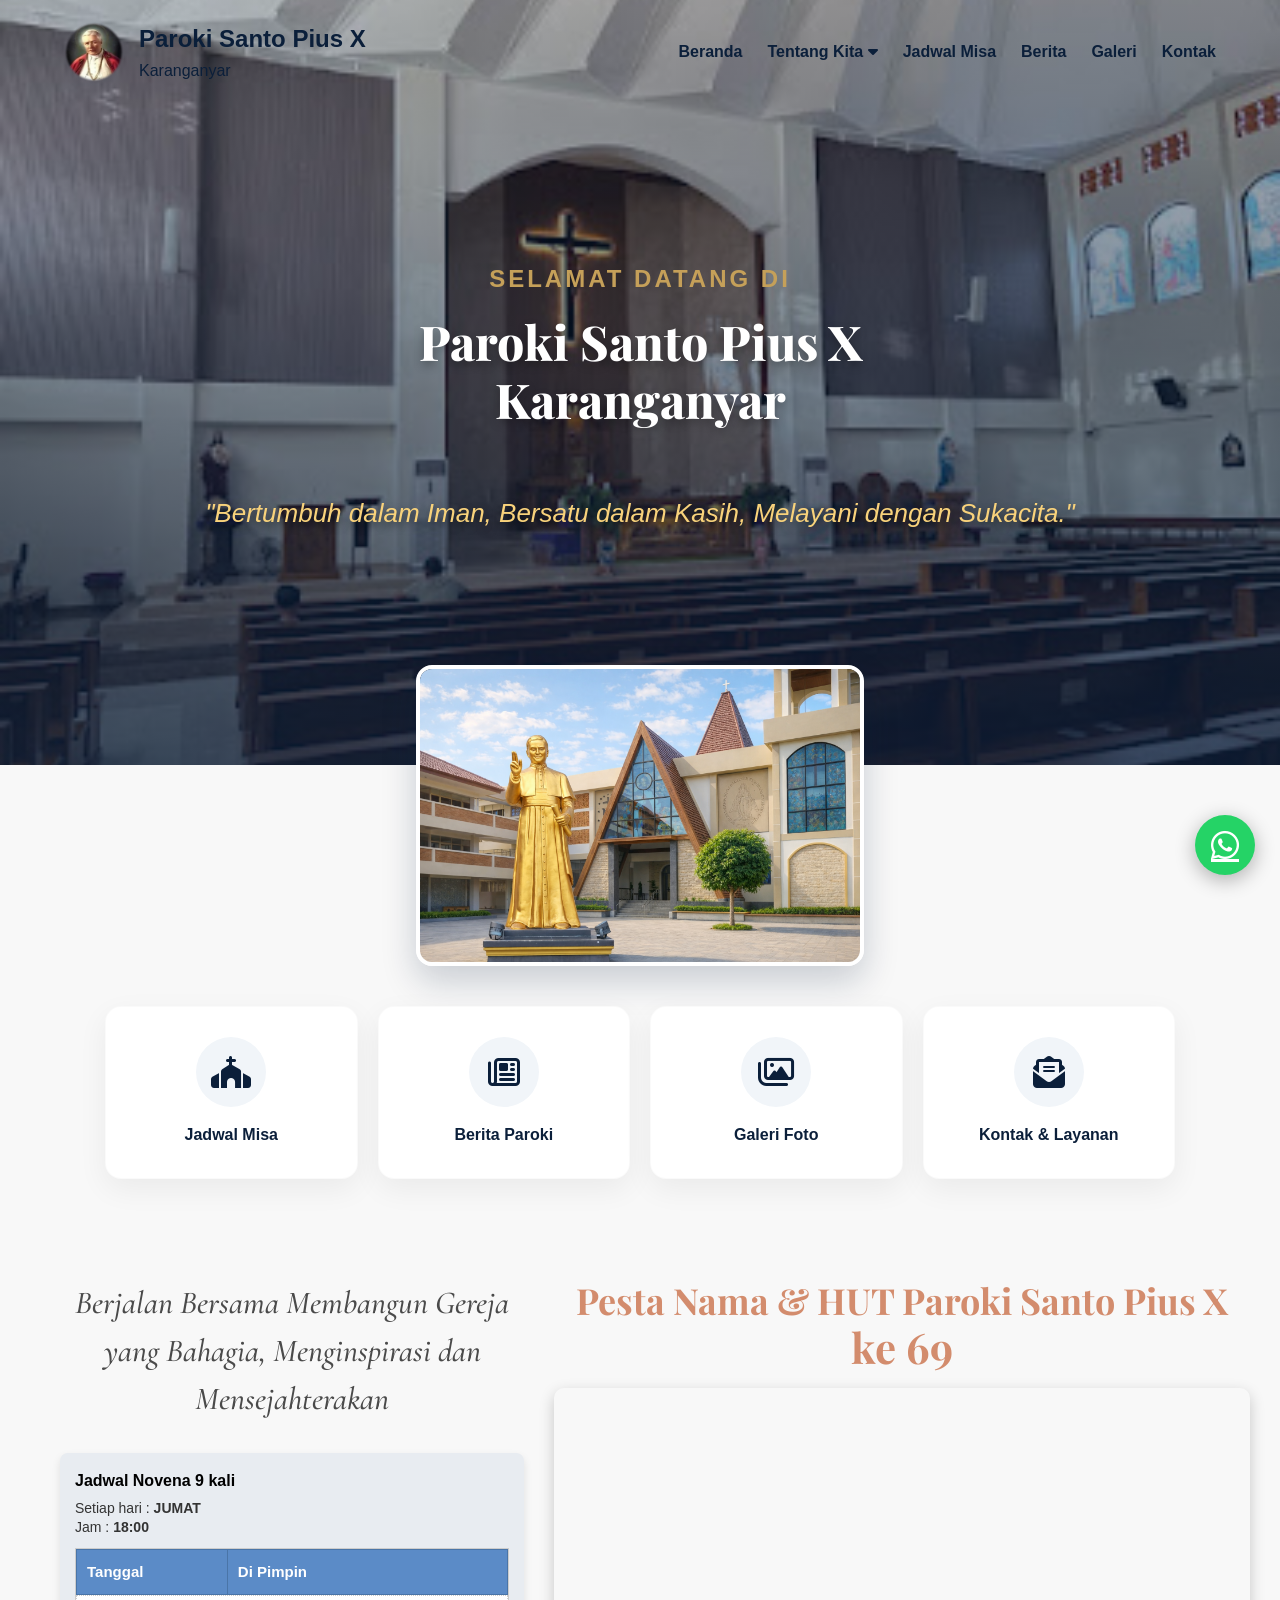
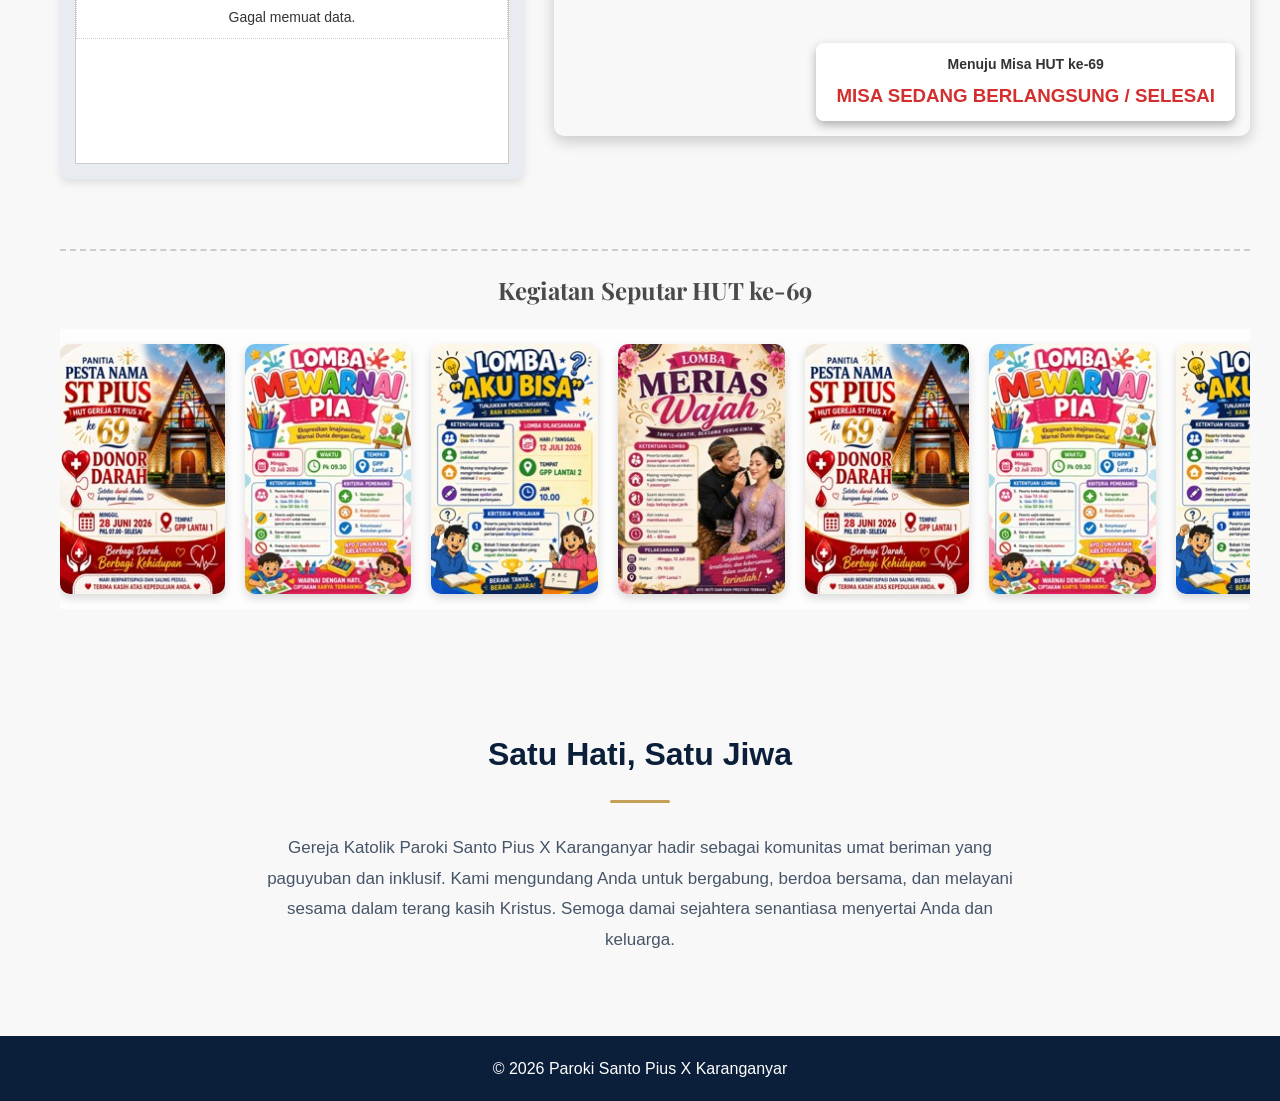
==== commit c154283f: "Update index.html" ====
--- a/index.html
+++ b/index.html
@@ -191,7 +191,7 @@
                 <!-- GAMBAR 1 SD 4 -->
                 <!-- Perhatikan atribut 'data-title', 'data-desc', dan 'data-link'. Ini untuk memunculkan detail saat di-klik -->
                 
-                <img src="images/Donor.jpg" class="kegiatan-img" 
+                <img src="images/donor.jpg" class="kegiatan-img" 
                      data-title="Donor Darah" 
                      data-desc="Mari berbagi darah, berbagi kehidupan. Pelaksanaan: Minggu, 28 Juni 2026." 
                      data-link="LINK_PENDAFTARAN_1">
@@ -212,7 +212,7 @@
                      data-link="https://bit.ly/meriaswajahdanmenghiastumpeng">
 
                 <!-- COPY PASTE GAMBAR 1 SD 4 SEKALI LAGI DI BAWAH INI UNTUK EFEK SCROLL TANPA PUTUS -->
-                <img src="images/Donor.jpg" class="kegiatan-img" data-title="Donor Darah" data-desc="Mari berbagi darah, berbagi kehidupan. Pelaksanaan: Minggu, 28 Juni 2026." data-link="LINK_PENDAFTARAN_1">
+                <img src="images/donor.jpg" class="kegiatan-img" data-title="Donor Darah" data-desc="Mari berbagi darah, berbagi kehidupan. Pelaksanaan: Minggu, 28 Juni 2026." data-link="LINK_PENDAFTARAN_1">
                 <img src="images/mewarna.jpg" class="kegiatan-img" data-title="Mewarnai PIA" data-desc="Halloo anak-anak Se Paroki Pius X Karanganyar🙃
 
 Yuk rame-rame ikut lomba mewarnai dalam rangka Pesta Nama Dan Ulang Tahun Paroki ke 69
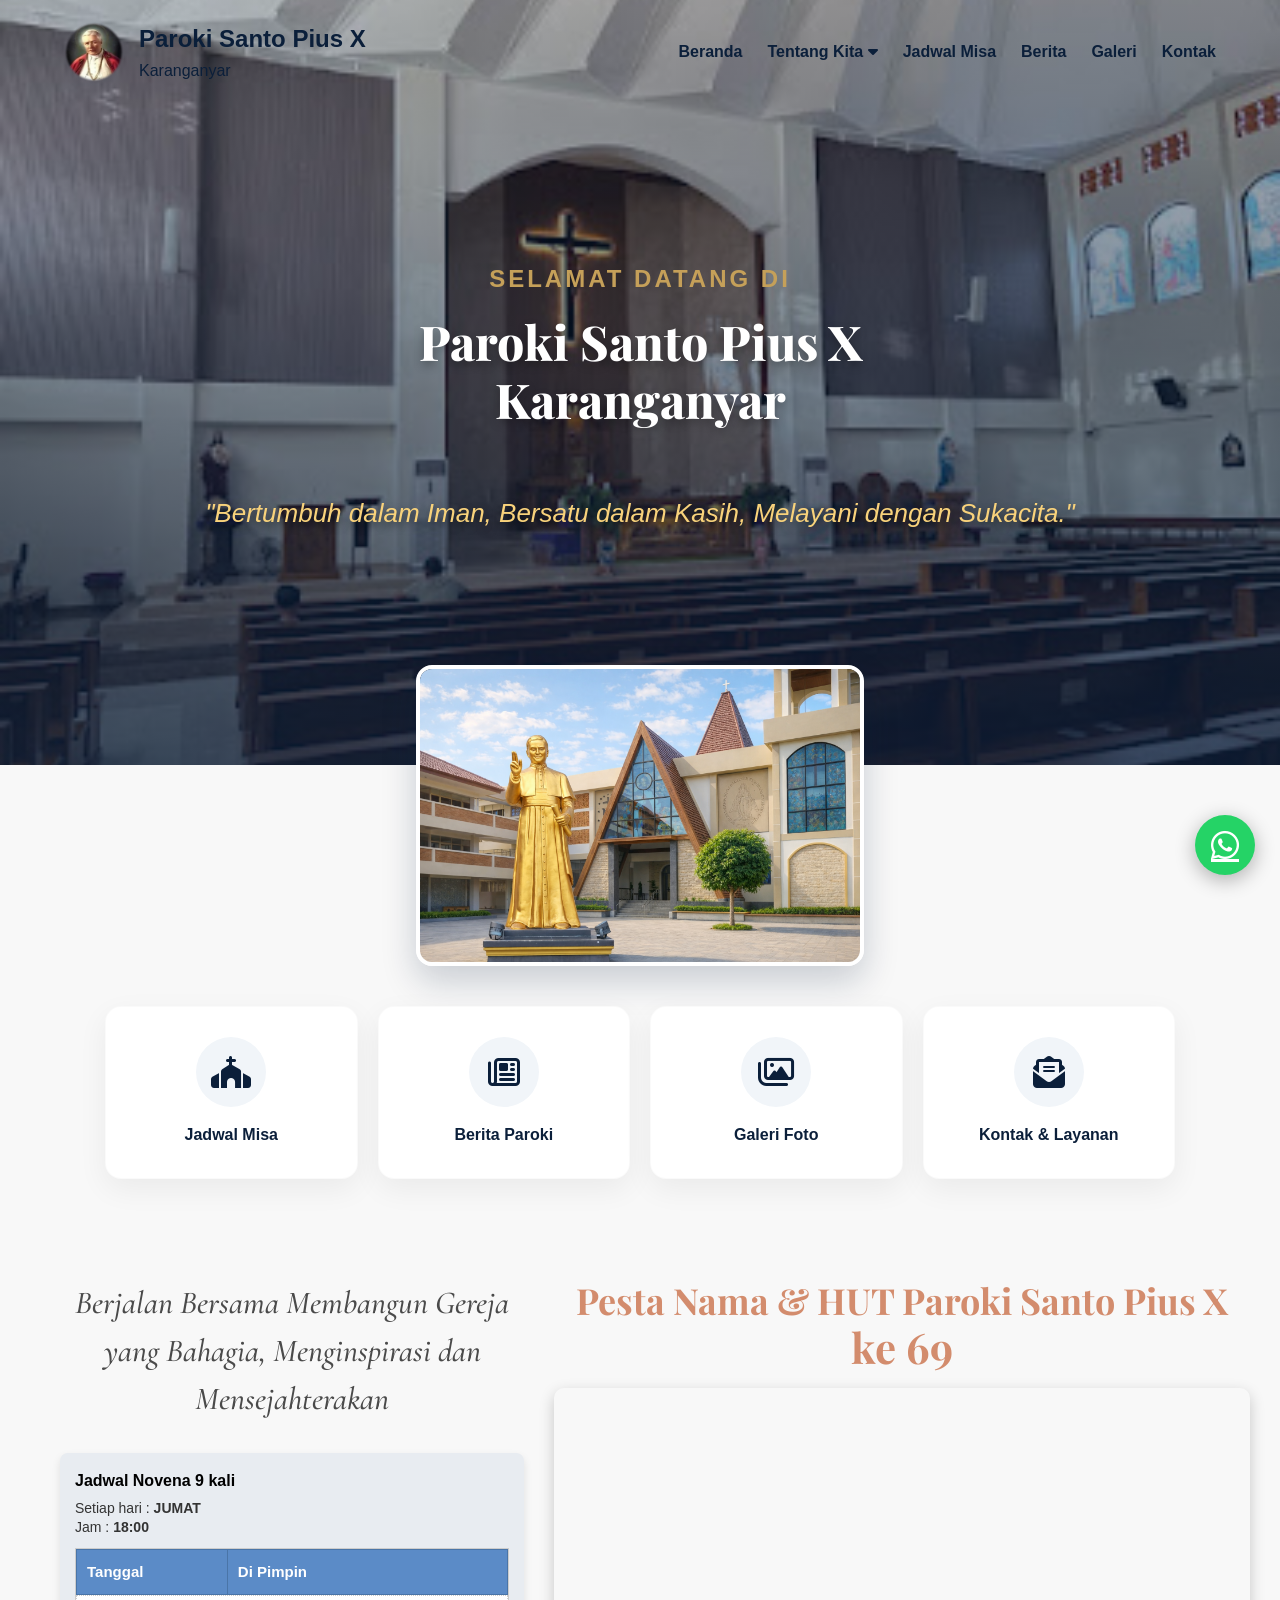
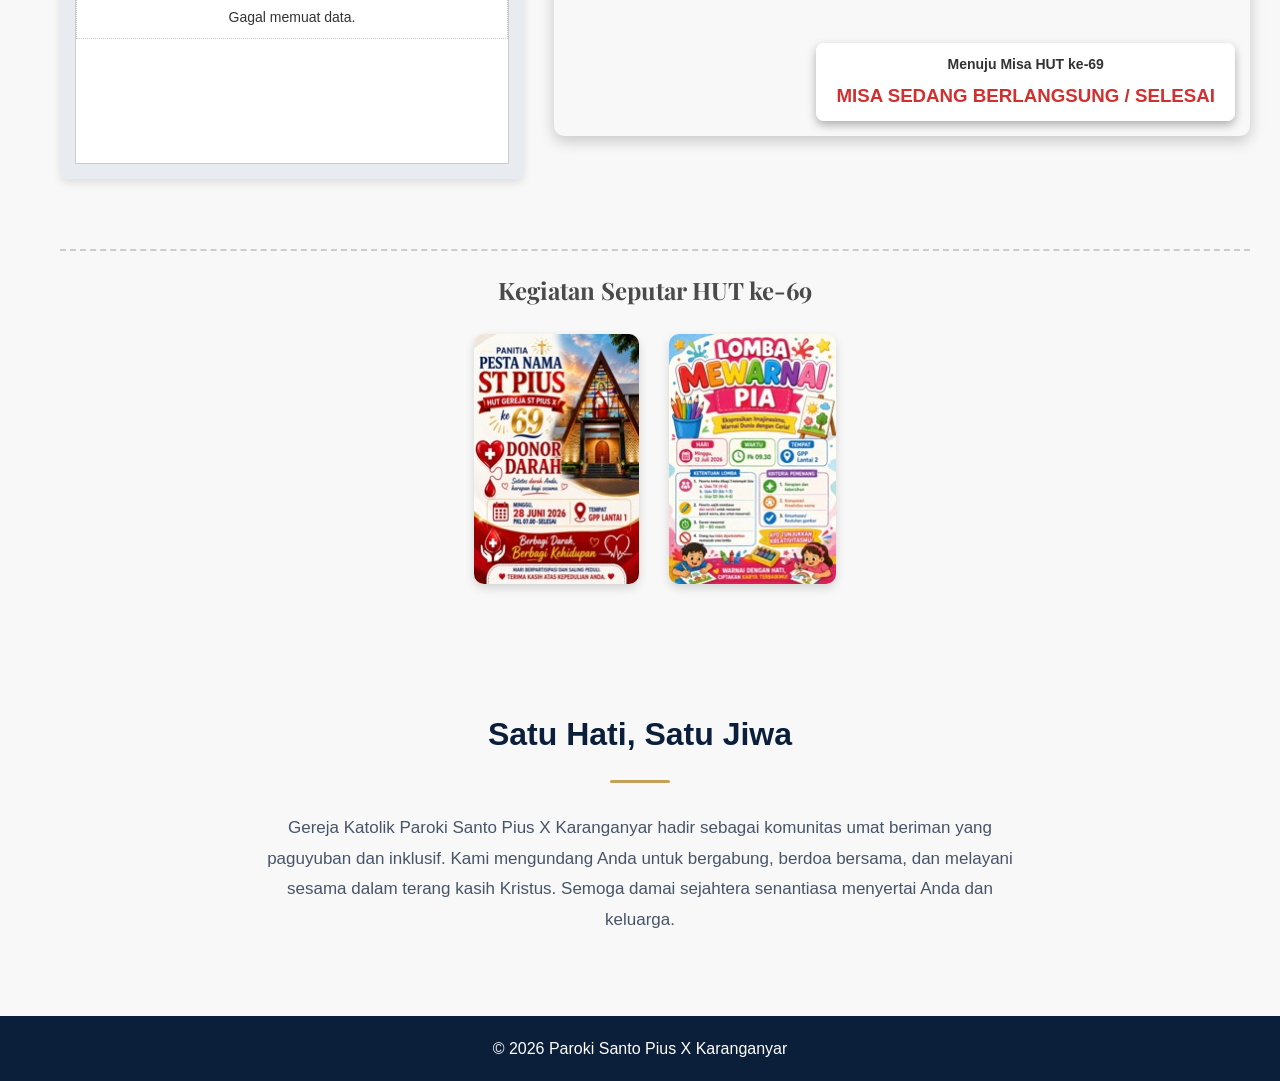
==== commit dbe29a31: "Update index.html" ====
--- a/index.html
+++ b/index.html
@@ -182,55 +182,42 @@
         </div>
     </div>
 
-<!-- ================= POINT 4: GALERI BERJALAN (Bawah Penuh) ================= -->
+	<!-- ================= POINT 4: GALERI SLIDER (2 per 2 di Tengah) ================= -->
     <div class="kegiatan-full-wrapper">
         <h3 class="kegiatan-title">Kegiatan Seputar HUT ke-69</h3>
         
-        <div class="marquee-container">
-            <div class="marquee-track">
-                <!-- GAMBAR 1 SD 4 -->
-                <!-- Perhatikan atribut 'data-title', 'data-desc', dan 'data-link'. Ini untuk memunculkan detail saat di-klik -->
-                
-                <img src="images/donor.jpg" class="kegiatan-img" 
-                     data-title="Donor Darah" 
-                     data-desc="Mari berbagi darah, berbagi kehidupan. Pelaksanaan: Minggu, 28 Juni 2026." 
-                     data-link="LINK_PENDAFTARAN_1">
-                     
-                <img src="images/mewarna.jpg" class="kegiatan-img" 
-                     data-title="Mewarnai PIA" 
-                     data-desc="Lomba mewarnai untuk anak-anak PIA. Ekspresikan imajinasimu dengan ceria." 
-                     data-link="https://bit.ly/mewarnaiPIA">
-                     
-                <img src="images/akubisa.jpg" class="kegiatan-img" 
-                     data-title="Lomba Aku Bisa" 
-                     data-desc="Lomba kreativitas anak. Tunjukkan prestasimu dan raih kemenangan." 
-                     data-link="https://bit.ly/AkuBisaPiusan2026">
-                     
-                <img src="images/merias.jpg" class="kegiatan-img" 
-                     data-title="Merias Wajah" 
-                     data-desc="Lomba merias wajah. Tampil cantik, tebarkan pesona cinta." 
-                     data-link="https://bit.ly/meriaswajahdanmenghiastumpeng">
-
-                <!-- COPY PASTE GAMBAR 1 SD 4 SEKALI LAGI DI BAWAH INI UNTUK EFEK SCROLL TANPA PUTUS -->
-                <img src="images/donor.jpg" class="kegiatan-img" data-title="Donor Darah" data-desc="Mari berbagi darah, berbagi kehidupan. Pelaksanaan: Minggu, 28 Juni 2026." data-link="LINK_PENDAFTARAN_1">
-                <img src="images/mewarna.jpg" class="kegiatan-img" data-title="Mewarnai PIA" data-desc="Halloo anak-anak Se Paroki Pius X Karanganyar🙃
+        <div id="carousel-kegiatan" class="carousel-container">
+            <!-- MASUKKAN GAMBAR ASLI BOSS DI SINI (TIDAK PERLU DI-DOUBLE) -->
+            <!-- Tambahkan class 'slide-item' di setiap gambar -->
+            
+            <img src="images/donor.jpg" class="kegiatan-img slide-item" 
+                 data-title="Donor Darah" data-desc="Mari berbagi darah, berbagi kehidupan. Pelaksanaan: Minggu, 28 Juni 2026." data-link="LINK_1">
+                 
+            <img src="images/mewarna.jpg" class="kegiatan-img slide-item" 
+                 data-title="Mewarnai PIA" data-desc="Halloo anak-anak Se Paroki Pius X Karanganyar🙃
 
 Yuk rame-rame ikut lomba mewarnai dalam rangka Pesta Nama Dan Ulang Tahun Paroki ke 69
 
 Mari ramaikan lomba ini ya.
 Ajak teman² ikut lomba ini, biar seru githu.." data-link="https://bit.ly/mewarnaiPIA">
-                <img src="images/akubisa.jpg" class="kegiatan-img" data-title="Lomba Aku Bisa" data-desc="Hai Remaja misinoner Paroki St Pius X Karanganyar
+                 
+            <img src="images/akubisa.jpg" class="kegiatan-img slide-item" 
+                 data-title="Lomba Aku Bisa" data-desc="Hai Remaja misinoner Paroki St Pius X Karanganyar
 
 Panitia Piusan mau ajak kamu bermain, belajar dan pastinya dapat hadiah gaes.
 
-Yukkk ikutan lomba " Aku Bisa",  Buktikan bahwa kamu adalah Remaja Katolik yang misinoner, cerdas. 
+Yukkk ikutan lomba 'Aku Bisa',  Buktikan bahwa kamu adalah Remaja Katolik yang misinoner, cerdas. 
 Siapa pun boleh ikut lomba ini. Apalagi kamu Calon Penerima Sakramen Penguatan, yukkk ikutan. Wajib.." data-link="https://bit.ly/AkuBisaPiusan2026">
-                <img src="images/merias.jpg" class="kegiatan-img" data-title="Merias Wajah" data-desc="Halooo Keluarga Katolik Paroki St Pius X
+                 
+            <img src="images/merias.jpg" class="kegiatan-img slide-item" 
+                 data-title="Merias Wajah" data-desc="Halooo Keluarga Katolik Paroki St Pius X
 
 Ikuti lomba merias pasangan  dalam rangka memeriahkan Ulang Tahun Paroki ke -69
 
 Per lingkungan wajib mengirimkan perwakilan ya. Biar semua terlibat Dan seru. ." data-link="https://bit.ly/meriaswajahdanmenghiastumpeng">
-            </div>
+
+            <!-- Jika besok Boss mau tambah gambar ke-5, cukup taruh di bawah sini -->
+            <!-- <img src="LINK_GAMBAR_5.jpg" class="kegiatan-img slide-item" ...> -->
         </div>
     </div>
 	<!-- STRUKTUR POPUP KETIKA GAMBAR DI KLIK -->
@@ -786,9 +773,9 @@
 .tabel-body td:nth-child(1) { width: 35%; }
 .tabel-body td:nth-child(2) { width: 65%; }
 
-/* --- POINT 4: CSS GALERI BERJALAN --- */
+/* --- POINT 4: CSS GALERI SLIDER BARU --- */
 .kegiatan-full-wrapper {
-    grid-column: 1 / -1; /* Ini kode sakti agar membentang penuh melewati kolom kiri & kanan */
+    grid-column: 1 / -1; 
     margin-top: 40px;
     padding-top: 20px;
     border-top: 2px dashed #ccc;
@@ -802,46 +789,44 @@
     margin-bottom: 20px;
 }
 
-/* Container yang membatasi area scroll */
-.marquee-container {
-    width: 100%;
-    overflow: hidden;
-    position: relative;
-    background: #fdfdfd;
-    padding: 15px 0;
-}
-
-/* Track yang bergerak dari kanan ke kiri */
-.marquee-track {
+/* Wadah di tengah untuk gambar */
+.carousel-container {
     display: flex;
-    gap: 20px;
-    width: max-content;
-    /* Kecepatan scroll, ubah angka 20s jika ingin lebih lambat/cepat */
-    animation: scrollMarquee 25s linear infinite; 
-}
-
-/* Kalau mouse diarahkan ke gambar, jalannya berhenti biar gampang di-klik */
-.marquee-container:hover .marquee-track {
-    animation-play-state: paused; 
-}
-
-.kegiatan-img {
-    height: 250px; /* Tinggi gambar */
+    justify-content: center; /* Memaksa gambar selalu di tengah layar */
+    gap: 30px;
+    min-height: 260px; /* Menjaga tinggi wadah agar layout tidak lompat-lompat */
+    align-items: center;
+}
+
+/* Menyembunyikan gambar secara default, dimunculkan lewat JS */
+.slide-item {
+    display: none; 
+    height: 250px; 
     width: auto;
     border-radius: 10px;
-    cursor: pointer; /* Kursor berubah jadi tangan saat di-hover */
+    cursor: pointer; 
     box-shadow: 0 4px 10px rgba(0,0,0,0.15);
-    transition: transform 0.3s ease;
-}
-
-.kegiatan-img:hover {
-    transform: scale(1.05); /* Membesar sedikit saat di-hover */
-}
-
-/* Keyframes untuk efek berjalan */
-@keyframes scrollMarquee {
-    0% { transform: translateX(0); }
-    100% { transform: translateX(-50%); } /* Bergeser 50% karena gambarnya kita double/kopi paste 2x di HTML */
+    /* Transisi halus untuk semua perubahan */
+    transition: transform 0.4s ease, box-shadow 0.4s ease; 
+    animation: fadeMasuk 0.8s ease-in-out forwards; 
+}
+
+.slide-item:hover {
+    transform: translateY(-12px) scale(1.03); /* Terangkat ke atas + membesar sedikit */
+    box-shadow: 0 20px 35px rgba(0,0,0,0.3);  /* Bayangan makin tebal, kesan melayang */
+}
+}
+
+/* Efek transisi saat gambar berganti */
+@keyframes fadeMasuk {
+    from { opacity: 0; transform: scale(0.95); }
+    to { opacity: 1; transform: scale(1); }
+}
+
+
+/* Responsif untuk HP (Muncul 1 per 1 agar tidak kekecilan) */
+@media (max-width: 768px) {
+    .slide-item { height: 200px; }
 }
 
 /* --- CSS POPUP (MODAL BOX) --- */
@@ -1110,7 +1095,52 @@
         popup.style.display = "none";
     }
 });
-	
+
+// --- SCRIPT POINT 4 BARU: SLIDER 2 GAMBAR BERGANTIAN ---
+
+const daftarGambar = document.querySelectorAll('.slide-item');
+let indeksSaatIni = 0;
+
+// Fungsi untuk mengecek apakah dibuka di HP atau Laptop
+function getJumlahTampil() {
+    // Kalau di layar HP (lebar < 768px), tampilkan 1 gambar saja biar jelas
+    // Kalau di Laptop, tampilkan 2 gambar sekaligus
+    return window.innerWidth <= 768 ? 1 : 2;
+}
+
+function putarSlider() {
+    const jumlahTampil = getJumlahTampil();
+
+    // 1. Sembunyikan semua gambar dulu
+    daftarGambar.forEach(img => {
+        img.style.display = 'none';
+    });
+
+    // 2. Tampilkan gambar sesuai jatahnya (misal 2 gambar)
+    for (let i = 0; i < jumlahTampil; i++) {
+        let indeksTarget = indeksSaatIni + i;
+        
+        // Cek agar tidak error jika jumlah gambar ganjil (misal sisa 1)
+        if (indeksTarget < daftarGambar.length) {
+            daftarGambar[indeksTarget].style.display = 'block';
+        }
+    }
+
+    // 3. Majukan indeks untuk putaran berikutnya
+    indeksSaatIni += jumlahTampil;
+
+    // 4. Kalau sudah mentok sampai gambar terakhir, kembali lagi ke gambar pertama (0)
+    if (indeksSaatIni >= daftarGambar.length) {
+        indeksSaatIni = 0;
+    }
+}
+
+// Jalankan pertama kali saat web dibuka
+putarSlider();
+
+// Setel agar berganti otomatis setiap 4 detik (4000 milidetik)
+setInterval(putarSlider, 4000); 
+
 </script>
 	
 <script src="js/script.js"></script>
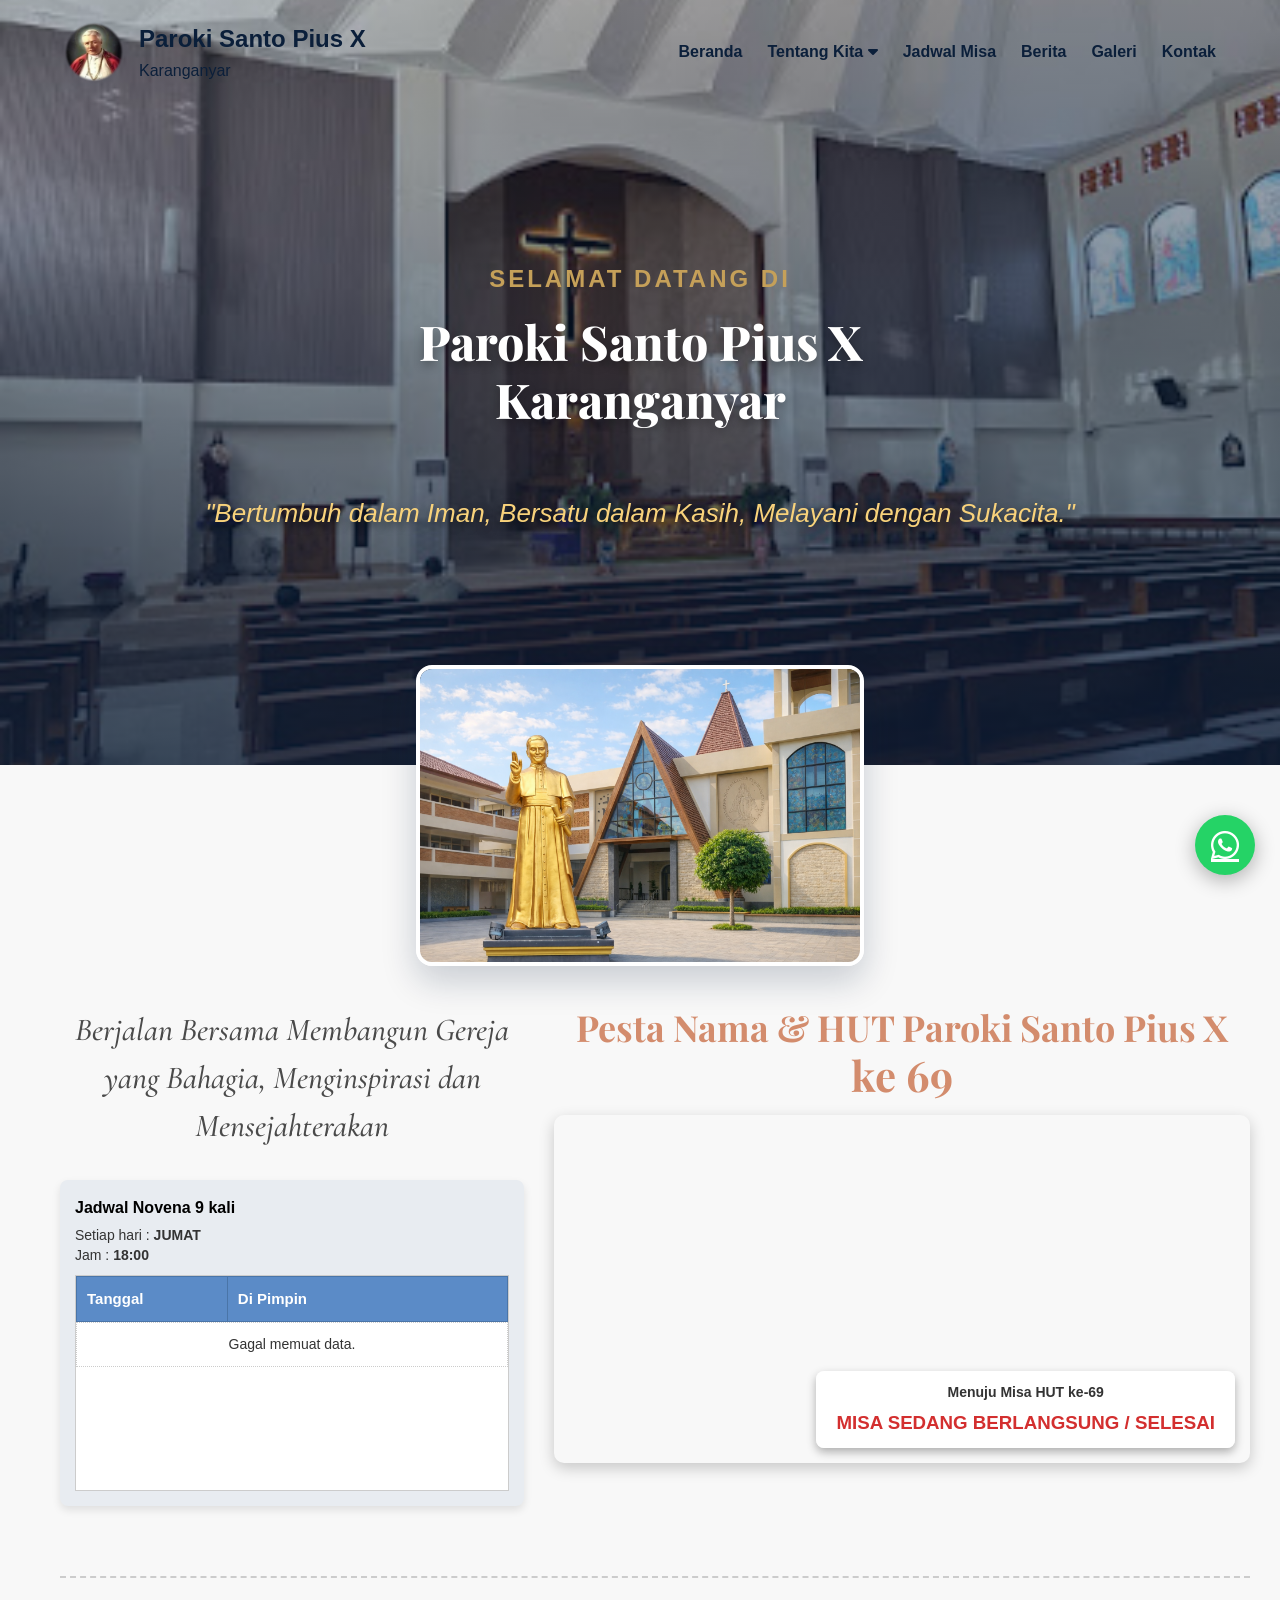
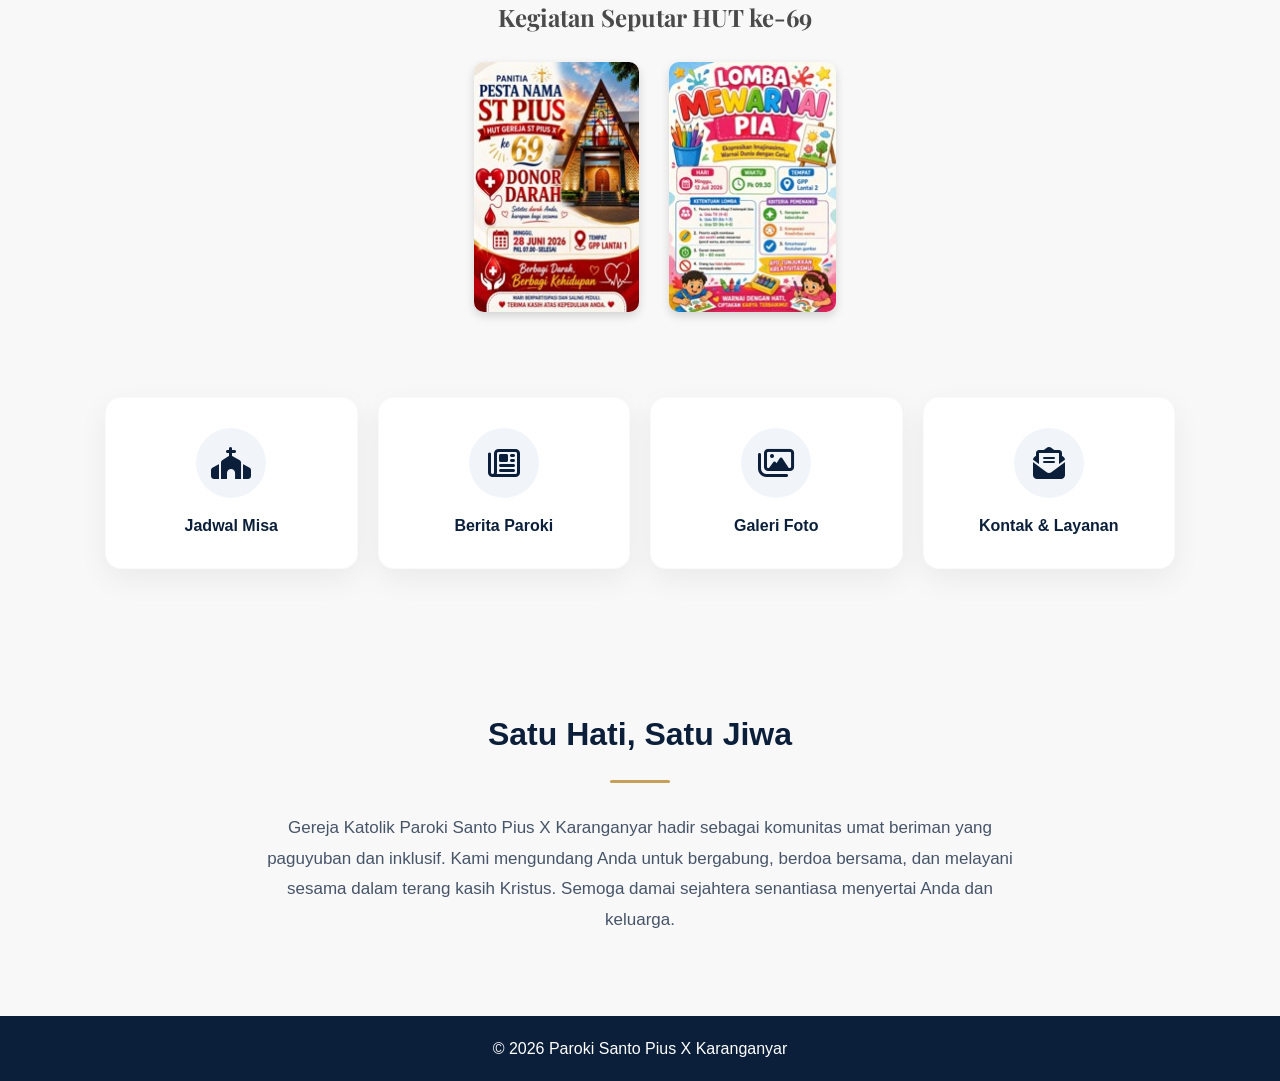
==== commit a6c5bf1c: "Update index.html" ====
--- a/index.html
+++ b/index.html
@@ -73,35 +73,6 @@
 <section class="sub-banner-section">
     <img src="images/Banner1.png" alt="Banner Spesial Paroki">
 </section>
-
-<!-- ==============================================
-     2. QUICK MENU (KOTAK-KOTAK MELAYANG)
-     ============================================== -->
-<div class="quick-menu-wrapper">
-    <div class="quick-menu-grid">
-        
-        <a href="jadwal.html" class="soft-card-menu">
-            <i class="fas fa-church"></i>
-            <span>Jadwal Misa</span>
-        </a>
-
-        <a href="berita.html" class="soft-card-menu">
-            <i class="far fa-newspaper"></i>
-            <span>Berita Paroki</span>
-        </a>
-
-        <a href="galeri.html" class="soft-card-menu">
-            <i class="far fa-images"></i>
-            <span>Galeri Foto</span>
-        </a>
-
-        <a href="kontak.html" class="soft-card-menu">
-            <i class="fas fa-envelope-open-text"></i>
-            <span>Kontak & Layanan</span>
-        </a>
-
-    </div>
-</div>
 
 <section id="hut-69-section" class="hut-container">
     
@@ -236,6 +207,35 @@
 	</div>
 	
 </section>	
+
+<!-- ==============================================
+     2. QUICK MENU (KOTAK-KOTAK MELAYANG)
+     ============================================== -->
+<div class="quick-menu-wrapper">
+    <div class="quick-menu-grid">
+        
+        <a href="jadwal.html" class="soft-card-menu">
+            <i class="fas fa-church"></i>
+            <span>Jadwal Misa</span>
+        </a>
+
+        <a href="berita.html" class="soft-card-menu">
+            <i class="far fa-newspaper"></i>
+            <span>Berita Paroki</span>
+        </a>
+
+        <a href="galeri.html" class="soft-card-menu">
+            <i class="far fa-images"></i>
+            <span>Galeri Foto</span>
+        </a>
+
+        <a href="kontak.html" class="soft-card-menu">
+            <i class="fas fa-envelope-open-text"></i>
+            <span>Kontak & Layanan</span>
+        </a>
+
+    </div>
+</div>
 	
 <!-- ==============================================
      3. SAMBUTAN / ABOUT SINGKAT
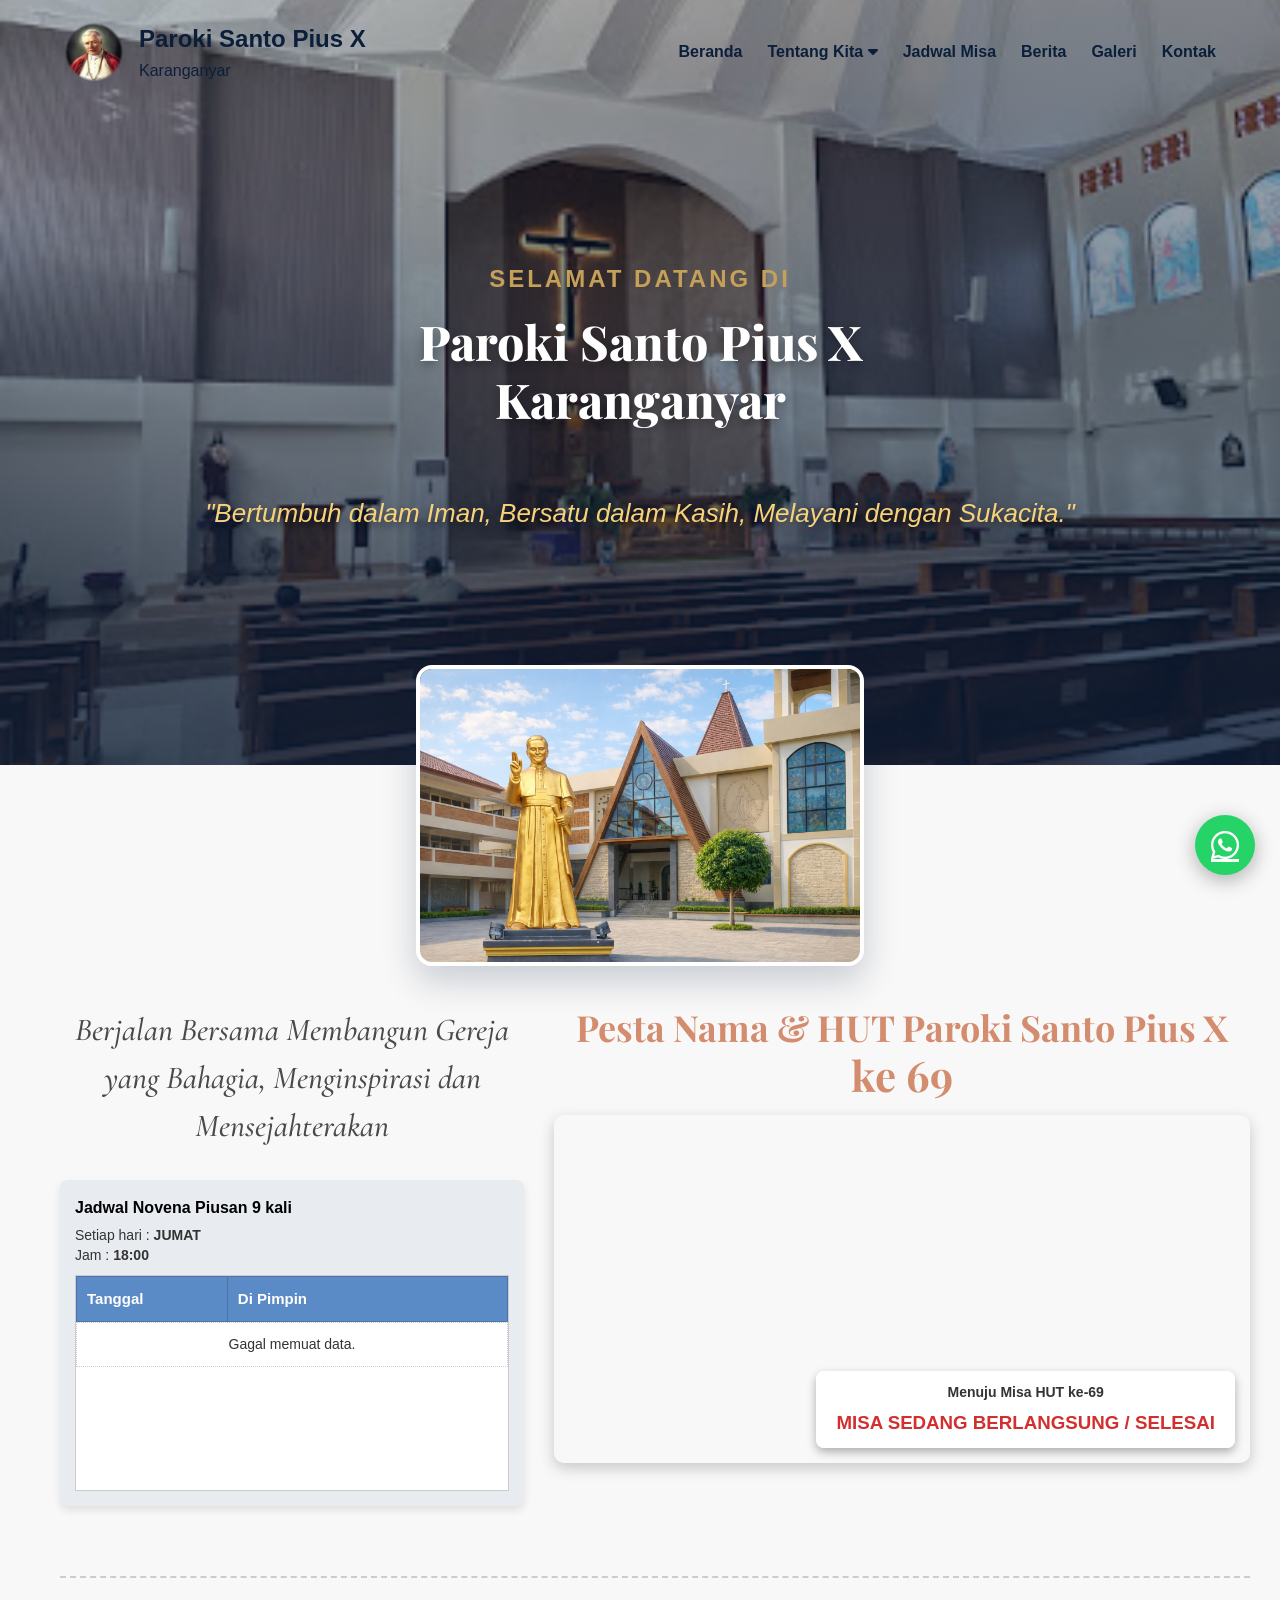
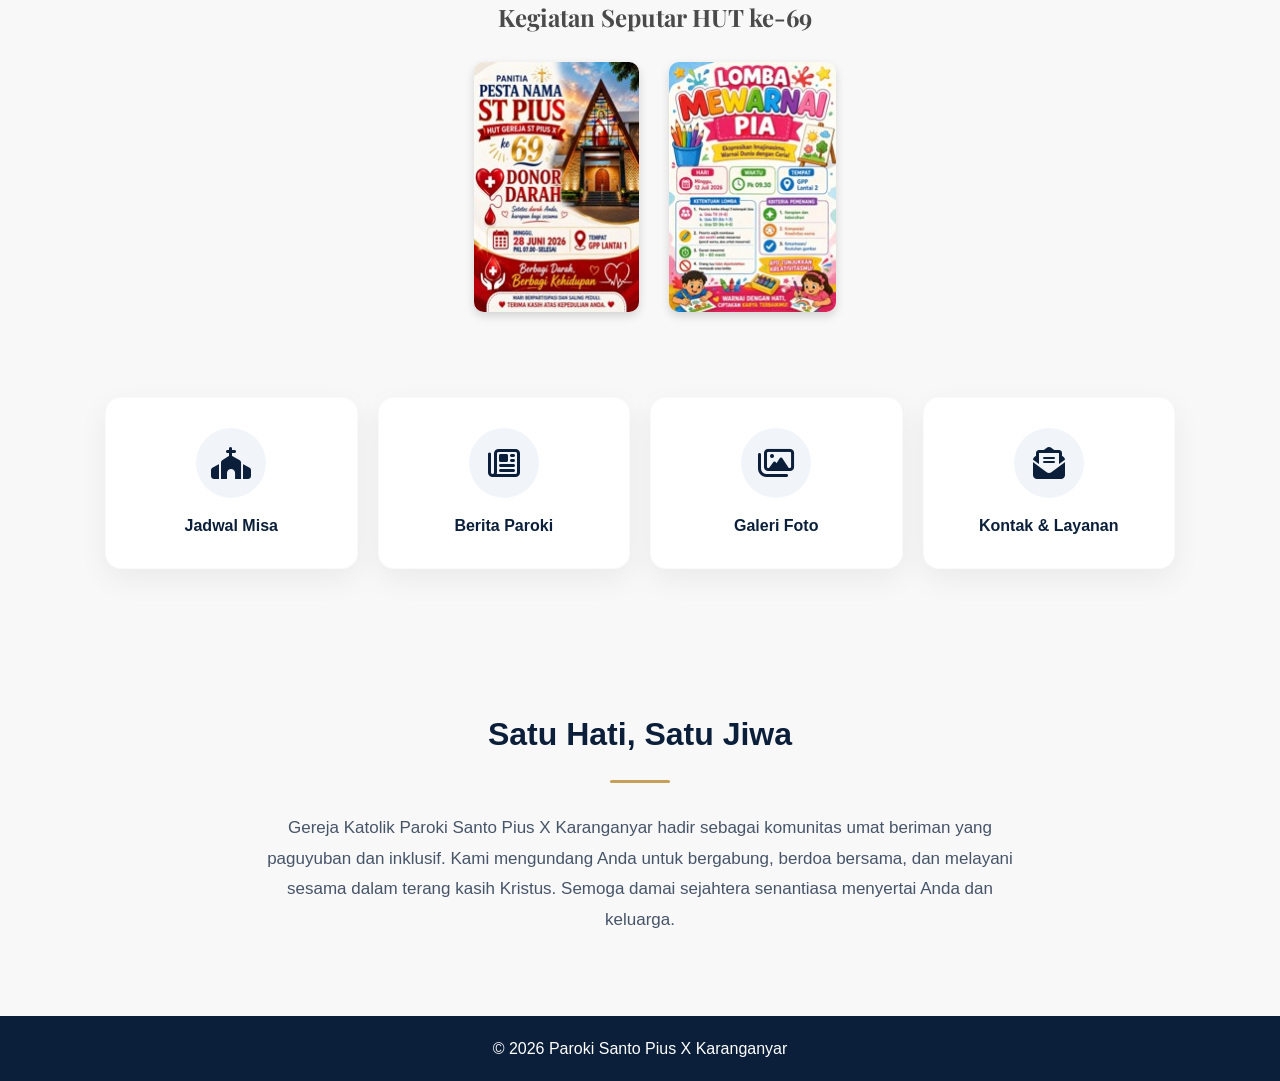
==== commit 4158f3cd: "Update index.html" ====
--- a/index.html
+++ b/index.html
@@ -89,7 +89,7 @@
 		<div class="novena-container">
 			<!-- Header Tabel Info -->
 			<div class="novena-info">
-				<h4>Jadwal Novena 9 kali</h4>
+				<h4>Jadwal Novena Piusan 9 kali</h4>
 				<p>Setiap hari : <strong>JUMAT</strong> <br> Jam : <strong>18:00</strong></p>
 			</div>
 
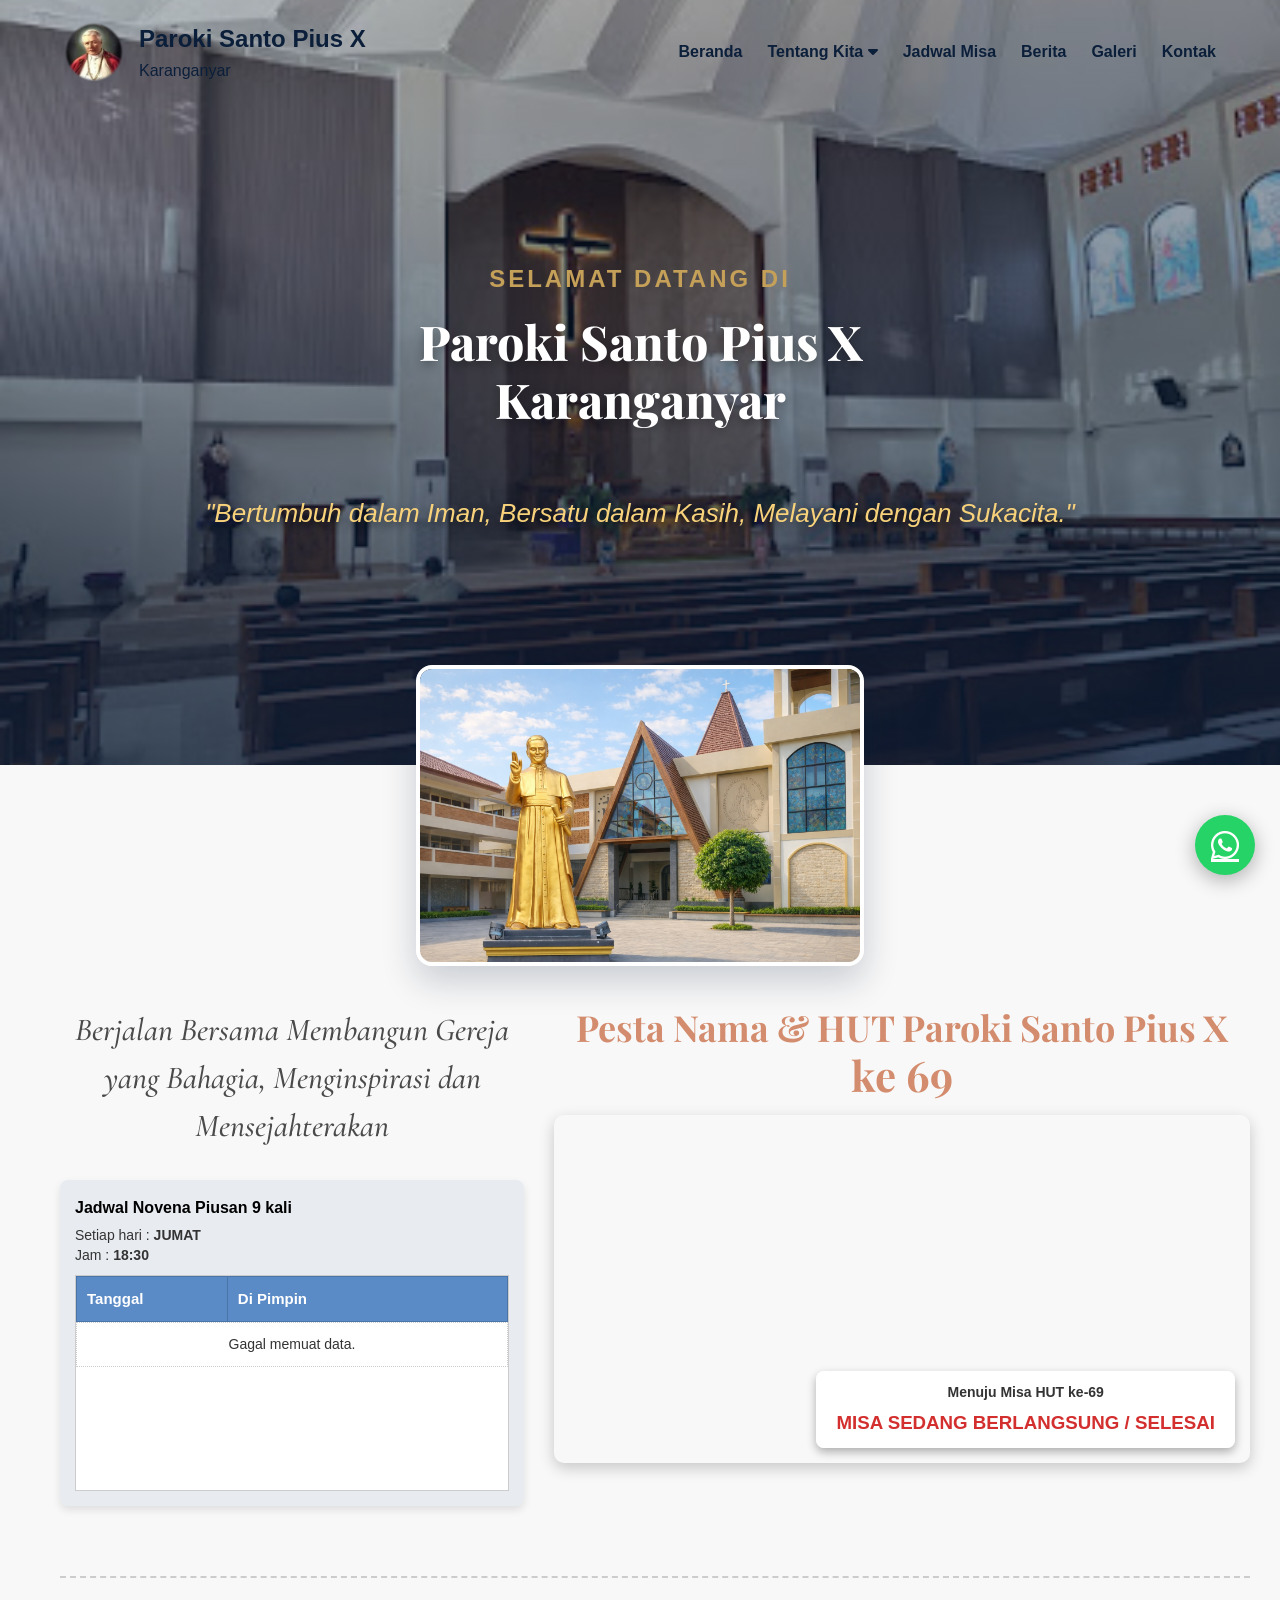
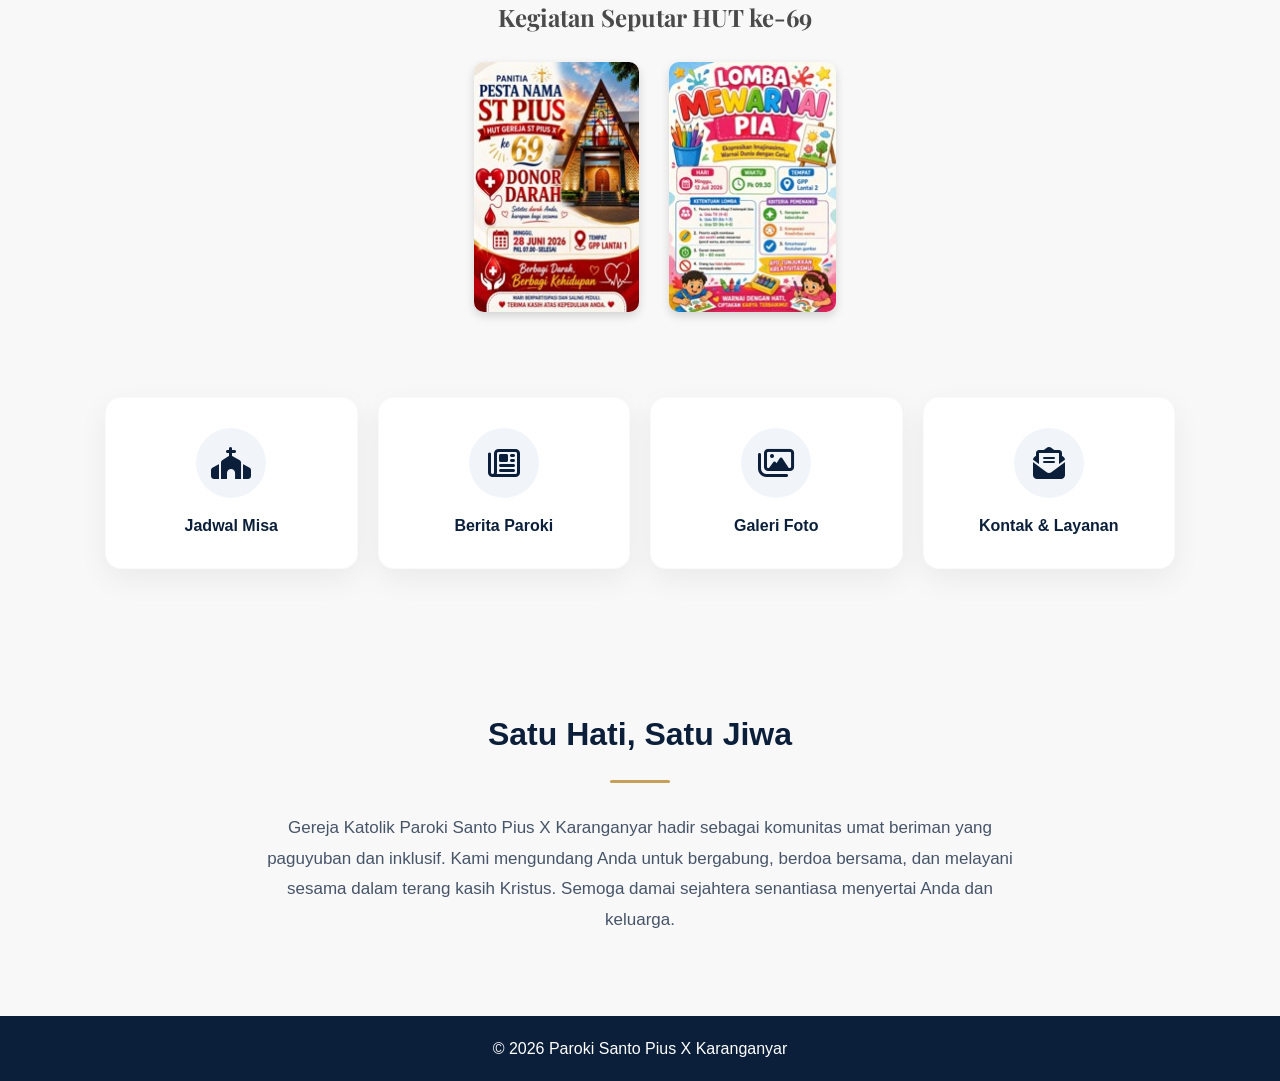
==== commit 179667fd: "Update print statement from 'Hello' to 'Goodbye'" ====
--- a/index.html
+++ b/index.html
@@ -43,8 +43,7 @@
 
 			<div class="dropdown-menu">
 				<a href="profil.html">Sambutan & Sejarah Gereja</a>
-				<a href="pgpm.html">Pengurus PGPM</a>
-				<a href="dewan-harian.html">Dewan Pastoral Paroki</a>
+				<a href="pgpm.html">Dewan Pastoral Paroki</a>
 			</div>
 		</div>
 
@@ -90,7 +89,7 @@
 			<!-- Header Tabel Info -->
 			<div class="novena-info">
 				<h4>Jadwal Novena Piusan 9 kali</h4>
-				<p>Setiap hari : <strong>JUMAT</strong> <br> Jam : <strong>18:00</strong></p>
+				<p>Setiap hari : <strong>JUMAT</strong> <br> Jam : <strong>18:30</strong></p>
 			</div>
 
 			<!-- Bagian Tabel -->
@@ -954,7 +953,7 @@
 
 // ATUR TANGGAL DAN JAM MISA DI SINI (Format: Bulan Tanggal, Tahun Jam:Menit:Detik)
 // Contoh: September 15, 2024 pukul 08:00 pagi
-const tanggalMisa = new Date("Sep 21, 2026 08:00:00").getTime();
+const tanggalMisa = new Date("Sep 6, 2026 08:00:00").getTime();
 
 const hitungMundur = setInterval(function() {
     // Dapatkan waktu saat ini
--- a/css/style.css
+++ b/css/style.css
@@ -317,24 +317,35 @@
 align-items:center;
 justify-content:space-between;
 gap:50px;
-flex-wrap:wrap;
-}
-
-.tentang-text{
-flex:1;
-min-width:300px;
+max-width: 1080px; /* Sedikit dilebarkan agar teks yang dibesarkan punya ruang napas */
+margin: 50px auto; 
+padding: 0 20px;
+}
+
+.tentang-text {
+    flex: 0 0 55%; /* Teks mengambil 55% ruang kiri */
+    text-align: left !important; /* MEMAKSA SEMUA KONTEN RATA KIRI */
 }
 
 .tentang-text h2{
+text-align: left;
 color:#0B1F3A;
 font-size:36px;
+margin-top: 0;
 margin-bottom:20px;
 }
 
-.tentang-text p{
-margin-bottom:15px;
-}
-
+.tentang-text p {
+text-align: left; /* Memaksa paragraf rata kiri */
+line-height: 1.8;
+color: #444;
+margin-bottom: 20px;
+font-size: 18px; /* HURUF DIBESARKAN (Sebelumnya standar 15px/16px) */
+}
+.tentang-text .btn {
+    display: inline-block;
+    margin-top: 10px;
+}
 .btn{
 display:inline-block;
 padding:10px 25px;
@@ -351,16 +362,62 @@
 color:white;
 }
 
-.tentang-img{
-flex:1;
-min-width:300px;
-text-align:center;
-}
-
-.tentang-img img{
-max-width:100%;
-border-radius:20px;
-box-shadow:0 10px 25px rgba(0,0,0,0.2);
+/* 1. KOTAK BUNGKUS UTAMA (Efek geser dipindah ke sini agar foto & nama barengan) */
+.tentang-img {
+    position: relative; 
+    flex: 0 0 35%; /* Foto mengambil jatah 35% layar */
+    display: flex;
+    justify-content: center; /* Memastikan foto di tengah kotaknya sendiri */
+    /* Geser ke kiri (minus) dihapus, hanya pakai turun ke bawah saja */
+    transform: translateY(20px); 
+}
+
+/* 2. FOTONYA */
+.tentang-img img {
+    max-width: 100%;
+    border-radius: 20px;
+    box-shadow: 0 10px 25px rgba(0,0,0,0.2);
+    display: block;
+    /* (transform di sini dihapus, sudah dipindah ke .tentang-img di atas) */
+}
+
+
+
+/* 3. KOTAK NAMA YANG MENUMPUK */
+.nama-romo-badge {
+    position: absolute; /* Membuatnya melayang di atas foto */
+    bottom: -18px; /* Menariknya ke bawah agar menumpuk di tepi bawah foto. Ubah angka ini kalau mau lebih naik/turun */
+    left: 50%; /* Menarik ke tengah */
+    transform: translateX(-50%); /* Kunci rahasia agar benar-benar pas di tengah horisontal */
+    z-index: 2; /* Memastikan kotaknya ada di DEPAN foto */
+    
+    /* Desain Visual Kotaknya */
+    background-color: #ffffff; /* Latar putih */
+    color: #2c3e50; /* Warna teks gelap elegan */
+    padding: 10px 25px; /* Jarak ruang dalam kotak */
+    border-radius: 30px; /* Ujung kotak melengkung seperti pil */
+    font-family: 'Playfair Display', serif; /* Font elegan */
+    font-size: 16px;
+    font-weight: 700;
+    box-shadow: 0 8px 20px rgba(0, 0, 0, 0.2); /* Bayangan memancar agar terlihat 3D */
+    white-space: nowrap; /* Mencegah teks terpotong jadi 2 baris */
+    border: 2px solid #e8ecef; /* Garis tepi sangat tipis */
+}
+
+@media (max-width: 768px) {
+    .tentang-container {
+        flex-direction: column; /* Ubah susunan jadi atas-bawah */
+        text-align: center;
+    }
+    .tentang-text, .tentang-img {
+        flex: 0 0 100%; /* Di HP, keduanya mengambil full 100% layar */
+        max-width: 100%;
+        padding-right: 0;
+    }
+    .tentang-img {
+        transform: translateY(0); /* Netralkan posisi di HP */
+        margin-top: 30px;
+    }
 }
 
 /* ==========================
@@ -545,103 +602,189 @@
 /* ==========================
 SECTION PENGURUS
 ========================== */
-
-.pengurus-section{
-padding:120px 5% 80px 5%;
-background: url("../images/FotoGereja.jpg") center / cover no-repeat;
-background-size: contain;   /* ini kunci agar tidak terpotong */
-background-attachment: fixed; /* INI YANG PALING PENTING */
-background-color: #ffffff;  /* warna kosong jika ada ruang */
-}
-
-.pengurus-section h2{
-position:relative;
-z-index:1;
-text-align:center;
-color:#0B1F3A;
-font-size:36px;
-margin-bottom:50px;
-}
-
-.pengurus-container{
-position:relative;
-z-index:1;
-display:grid;
-grid-template-columns:repeat(3, 1fr);
-gap:30px;
-}
-
-.pengurus-card{
-background:white;
-border-radius:15px;
-padding:25px;
-box-shadow:0 8px 25px rgba(0,0,0,0.15);
-text-align:center;
-transition:0.3s ease;
-}
-
-.pengurus-card:hover{
-transform:translateY(-5px);
-}
-
-/* FOTO TIDAK TERPOTONG */
-.pengurus-foto{
-width:100%;
-display:flex;
-justify-content:center;
-margin-bottom:15px;
-}
-
-.pengurus-foto img{
-width:200px;
-height:auto;              /* penting agar tidak terpotong */
-object-fit:contain;       /* supaya foto utuh */
-border-radius:15px;
-border:5px solid #C9A15A;
-}
-
-/* INFO */
-.pengurus-info h3{
-margin-bottom:8px;
-color:#0B1F3A;
-font-size:18px;
-}
-
-.pengurus-info p{
-margin-bottom:5px;
-color:#333;
-font-size:13px;
-line-height:1.4;
-}
-
-/* Di HP kita kembalikan ke normal supaya tidak patah-patah */
-@media(max-width:768px){
-.pengurus-section{
-background-attachment: scroll;
-}
-}
-
-/* TABLET */
-@media(max-width:1024px){
-.pengurus-container{
-grid-template-columns:repeat(2, 1fr);
-}
-}
-
-/* HP */
-@media(max-width:768px){
-.pengurus-container{
-grid-template-columns:1fr;
-}
-
-.pengurus-card{
-text-align:center;
-padding:20px;
-}
-
-.pengurus-foto img{
-width:180px;
-}
+/* --- SECTION & JUDUL --- */
+/* ==================================================
+   1 & 2. SECTION UTAMA (BACKGROUND NATURAL)
+   ================================================== */
+.pengurus-section {
+    position: relative;
+    padding: 120px 20px 80px 20px; 
+    min-height: 100vh;
+    
+    /* GRADIENT DIHAPUS, MURNI HANYA GAMBAR ASLI */
+    /* Pastikan path url-nya sesuai seperti yang kita bahas sebelumnya ya Boss */
+    background: url("../images/Banner1.png") center center / cover no-repeat fixed !important;
+}
+
+/* ==================================================
+   JUDUL HALAMAN (Diberi bayangan tebal agar terbaca di atas foto asli)
+   ================================================== */
+.judul-halaman {
+    text-align: center;
+    margin-bottom: 50px;
+    position: relative;
+    z-index: 2;
+}
+
+.judul-halaman h2 {
+    font-family: 'Playfair Display', serif;
+    font-size: 38px;
+    color: #ffffff !important; 
+    margin-bottom: 10px;
+    /* Bayangan ditebalkan agar tulisan menonjol keluar dari foto gereja */
+    text-shadow: 2px 2px 8px rgba(0,0,0,0.9), 0px 0px 20px rgba(0,0,0,0.7) !important; 
+}
+
+.judul-halaman p {
+    font-size: 18px;
+    color: #ffffff !important; 
+    margin-top: 0;
+    font-weight: 600; /* Agak ditebalkan */
+    text-shadow: 1px 1px 6px rgba(0,0,0,0.9) !important;
+}
+
+.garis-cantik {
+    width: 80px;
+    height: 4px;
+    background-color: #d38c6d; 
+    border: none;
+    border-radius: 5px;
+    margin: 20px auto 0;
+    box-shadow: 0px 2px 5px rgba(0,0,0,0.5); /* Garis juga diberi bayangan */
+}
+/* ==================================================
+   WADAH KARTU (GRID SYSTEM)
+   ================================================== */
+.pengurus-container {
+    display: grid;
+    /* Layout dinamis: akan menyesuaikan layar otomatis */
+    grid-template-columns: repeat(auto-fit, minmax(280px, 1fr));
+    gap: 35px;
+    max-width: 1150px;
+    margin: 0 auto;
+    position: relative;
+    z-index: 2;
+}
+
+/* DESAIN KARTU */
+.pengurus-card {
+    background: #ffffff;
+    border-radius: 16px;
+    overflow: hidden; 
+    box-shadow: 0 15px 35px rgba(0, 0, 0, 0.2); /* Bayangan ditebalkan karena background gelap */
+    transition: transform 0.4s ease, box-shadow 0.4s ease;
+    border: none; /* Border dihilangkan agar lebih clean */
+    display: flex;
+    flex-direction: column;
+}
+
+.pengurus-card:hover {
+    transform: translateY(-12px);
+    box-shadow: 0 20px 50px rgba(0, 0, 0, 0.4);
+}
+
+/* FOTO PENGURUS */
+.pengurus-foto {
+    width: 100%;
+    height: auto; /* Biarkan tinggi kotak mengikuti tinggi foto aslinya */
+    overflow: hidden;
+}
+
+.pengurus-foto img {
+    width: 100%;
+    height: auto; /* Foto dibiarkan proporsional */
+    display: block;
+    object-fit: unset !important; /* Matikan efek potong (cover/contain) */
+    transition: transform 0.5s ease;
+}
+
+.pengurus-card:hover .pengurus-foto img {
+    transform: scale(1.08);
+}
+
+/* INFO TEKS PENGURUS */
+.pengurus-info {
+    padding: 25px 20px;
+    text-align: center; 
+    flex-grow: 1; 
+}
+
+.pengurus-info h3 {
+    font-family: 'Playfair Display', serif;
+    font-size: 22px;
+    color: #2c3e50;
+    margin: 0 0 10px 0;
+}
+
+.badge-jabatan {
+    display: inline-block;
+    background-color: #e8f0fe; 
+    color: #1a73e8; 
+    padding: 6px 18px;
+    border-radius: 20px;
+    font-size: 13px;
+    font-weight: bold;
+    /* JARAK BAWAH DIKECILKAN DARI 15px MENJADI 5px */
+    margin-bottom: 5px; 
+}
+
+.pengurus-info p {
+    font-size: 15px;
+    color: #555;
+    line-height: 1.6;
+    margin-bottom: 8px;
+}
+
+.periode-teks {
+    font-size: 13px !important;
+    color: #888 !important;
+    font-style: italic;
+    /* JARAK ATAS DIKECILKAN, GARIS PUTUS-PUTUS DIHAPUS BIAR CLEAN */
+    margin-top: 5px !important; 
+    border-top: none !important; 
+    padding-top: 0 !important;
+}
+
+/* ==================================================
+   SETTING RESPONSIF (UNTUK HP & TABLET) - FOTO FULL
+   ================================================== */
+
+/* Untuk TABLET (Layar sedang) */
+@media (max-width: 992px) {
+    .pengurus-section {
+        padding-top: 100px; 
+    }
+    .pengurus-container {
+        gap: 25px; 
+        padding: 0 20px;
+    }
+    .pengurus-foto {
+        /* Di tablet kartu agak menyempit, tinggi kita sesuaikan agar proporsional */
+        height: 280px !important; 
+    }
+}
+
+/* Untuk HANDPHONE (Layar kecil) */
+@media (max-width: 768px) {
+    .pengurus-section {
+        padding-top: 90px;
+    }
+    .judul-halaman h2 {
+        font-size: 28px; 
+    }
+    .judul-halaman p {
+        font-size: 15px;
+    }
+    .pengurus-container {
+        /* Memaksa kartu menjadi 1 baris penuh ke bawah di HP */
+        grid-template-columns: 1fr; 
+        gap: 30px;
+        padding: 0 15px;
+    }
+    .pengurus-foto {
+        /* KUNCI HP: Karena kartu jadi lebar, tinggi foto kita tambah agar orangnya tidak terlihat kecil/jauh */
+        height: 380px !important; 
+    }
 }
 
 /* ================= KONTAK RESPONSIVE ================= */
@@ -751,215 +894,367 @@
 }
 
 /* ==========================
-FILTER GALERI
+   GALERI KARTU & FILTER
 ========================== */
-
-.galeri-filter{
-display:flex;
-justify-content:center;
-flex-wrap:wrap;
-gap:12px;
-margin-bottom:40px;
-}
-
-.filter-btn{
-padding:10px 22px;
-border:2px solid #0B1F3A;
-background:transparent;
-color:#0B1F3A;
-border-radius:30px;
-cursor:pointer;
-font-weight:600;
-transition:0.3s;
-}
-
-.filter-btn:hover,
-.filter-btn.active{
-background:#0B1F3A;
-color:#C9A15A;
-}
-
-/* TANGGAL DI KARTU */
-.galeri-tanggal{
-display:block;
-background:#C9A15A;
-color:#0B1F3A;
-font-size:13px;
-font-weight:600;
-padding:5px 0;
-}
-
-/* ANIMASI FILTER */
-.galeri-item.hide{
-display:none;
+.galeri {
+    padding: 140px 5% 80px; /* Saya ubah jadi 140px agar turun aman di bawah header */
+    background: #f8f8f8;
+    text-align: center;
+    min-height: 100vh; /* Tambahan agar background menutupi sampai bawah layar */
+}
+
+/* ==================================================
+   JUDUL HALAMAN (CLASSIC-MODERN & ELEGAN)
+   ================================================== */
+.galeri h2 {
+    font-family: 'Playfair Display', serif;
+    font-size: 42px; /* Diperbesar sedikit agar berwibawa */
+    font-weight: 700;
+    color: #0B1F3A; /* Navy Kebanggaan Paroki */
+    margin-bottom: 5px;
+    letter-spacing: 0.5px;
+    text-align: center;
+}
+
+/* Sub-Judul Tambahan (Opsional di bawah Judul agar lebih informatif) */
+.galeri::after {
+    content: "Dokumentasi Iman dan Kebersamaan Umat Paroki";
+    display: block;
+    font-size: 16px;
+    color: #888;
+    font-style: italic;
+    margin-top: 5px;
+    margin-bottom: 40px;
+    text-align: center;
+}
+
+/* ==================================================
+   TOMBOL FILTER (SOFT, PIL, & INTERAKTIF)
+   ================================================== */
+.galeri-filter {
+    display: flex;
+    justify-content: center;
+    flex-wrap: wrap;
+    gap: 15px; /* Jarak antar tombol dibuat lebih longgar */
+    margin-bottom: 50px;
+}
+
+.filter-btn {
+    padding: 12px 30px; /* Lebih tebal dan nyaman diklik */
+    border: 1px solid #e1e8ed; /* Garis tepi tipis abu-abu pudar (sangat soft) */
+    background-color: #ffffff; /* Latar belakang putih bersih */
+    color: #555555; /* Warna teks abu-abu teduh (tidak kaku hitam) */
+    border-radius: 30px; /* Membulat sempurna seperti kapsul */
+    font-size: 15px;
+    font-weight: 600;
+    letter-spacing: 0.5px;
+    cursor: pointer;
+    transition: all 0.4s cubic-bezier(0.25, 0.8, 0.25, 1); /* Efek transisi super halus */
+    box-shadow: 0 4px 10px rgba(0, 0, 0, 0.03); /* Bayangan sangat tipis */
+}
+
+/* Efek saat Kursor Mendekat (Hover) */
+.filter-btn:hover {
+    color: #0B1F3A; /* Berubah ke warna Navy */
+    background-color: #f5f8fa; /* Sedikit kebiruan pudar */
+    border-color: #0B1F3A;
+    transform: translateY(-2px); /* Melayang naik sedikit */
+    box-shadow: 0 6px 15px rgba(11, 31, 58, 0.08);
+}
+
+/* Efek saat Tombol AKTIF / DIKLIK (Sangat Menonjol tapi tetap Soft) */
+.filter-btn.active {
+    background-color: #0B1F3A !important; /* Latar belakang Navy penuh */
+    color: #C9A15A !important; /* Tulisan Emas yang kontras */
+    border-color: #0B1F3A !important;
+    transform: translateY(-2px);
+    /* Efek menyala emas lembut di sekeliling tombol */
+    box-shadow: 0 8px 25px rgba(11, 31, 58, 0.25), 0 0 10px rgba(201, 161, 90, 0.2) !important; 
+}
+
+/* Efek Riak saat Tombol di-Klik (Active State) */
+.filter-btn:active {
+    transform: scale(0.95); /* Memampat sedikit seperti membal */
+}
+
+.galeri-grid {
+    display: grid;
+    grid-template-columns: repeat(auto-fill, minmax(300px, 1fr));
+    gap: 30px;
+}
+
+.galeri-item {
+    background: white;
+    border-radius: 15px;
+    overflow: hidden;
+    box-shadow: 0 5px 20px rgba(0,0,0,0.1);
+    transition: 0.4s ease;
+    display: flex;
+    flex-direction: column;
+}
+
+.galeri-item.hide {
+    display: none; /* Animasi Filter */
+}
+
+.galeri-item:hover {
+    transform: translateY(-8px);
+    box-shadow: 0 12px 30px rgba(0,0,0,0.2);
+}
+
+.galeri-item img {
+    width: 100%;
+    height: 220px;
+    object-fit: cover;
+    cursor: pointer;
+    transition: transform 0.4s ease;
+}
+
+.galeri-item:hover img {
+    transform: scale(1.05); /* Gambar membesar sedikit saat dihover */
+}
+
+.galeri-judul {
+    background: #0B1F3A;
+    color: #C9A15A;
+    padding: 15px;
+    font-size: 20px;
+    margin: 0;
+    font-family: 'Playfair Display', serif;
+}
+
+.galeri-tanggal {
+    display: block;
+    background: #C9A15A;
+    color: #0B1F3A;
+    font-size: 13px;
+    font-weight: 600;
+    padding: 5px 0;
+}
+
+.galeri-ket {
+    padding: 20px;
+    color: #444;
+    font-size: 15px;
+    line-height: 1.6;
+    text-align: justify;
+    flex-grow: 1;
+    margin: 0;
 }
 
 /* ==========================
-LIGHTBOX TAMBAHAN
+   LIGHTBOX ELEGAN (KOTAK PUTIH)
 ========================== */
-
-.lightbox-judul{
-color:#C9A15A;
-font-size:24px;
-font-weight:bold;
-margin-top:20px;
-text-align:center;
-}
-
-.lightbox-tanggal{
-color:#ccc;
-font-size:14px;
-margin-top:5px;
-text-align:center;
-}
-
-.lightbox-caption{
-color:#fff;
-margin-top:15px;
-font-size:17px;
-text-align:center;
-max-width:700px;
-line-height:1.6;
-}
-
-/* TOMBOL NEXT / PREV */
-.lightbox-prev,
-.lightbox-next{
-position:absolute;
-top:50%;
-transform:translateY(-50%);
-color:#fff;
-font-size:45px;
-font-weight:bold;
-cursor:pointer;
-user-select:none;
-padding:10px 18px;
-border-radius:50%;
-background:rgba(255,255,255,0.1);
-transition:0.3s;
-z-index:100000;
-}
-
-.lightbox-prev{ left:30px; }
-.lightbox-next{ right:30px; }
-
-.lightbox-prev:hover,
-.lightbox-next:hover{
-background:#C9A15A;
-color:#0B1F3A;
-}
-
-/* HP */
-@media(max-width:768px){
-.lightbox-prev,
-.lightbox-next{
-font-size:30px;
-padding:8px 12px;
-}
-.lightbox-prev{ left:10px; }
-.lightbox-next{ right:10px; }
-}
-
-/* ==========================
-LIGHTBOX
-========================== */
-
-.lightbox{
-display:none;
-position:fixed;
-top:0;
-left:0;
-width:100%;
-height:100%;
-background:rgba(0,0,0,0.9);
-z-index:99999;
-justify-content:center;
-align-items:center;
-flex-direction:column;
-padding:20px;
-}
-
-.lightbox.show{
-display:flex;
-}
-
-.lightbox img{
-max-width:90%;
-max-height:80%;
-border-radius:10px;
-box-shadow:0 10px 40px rgba(0,0,0,0.5);
-animation:zoomIn 0.3s ease;
-}
-
-.lightbox-caption{
-color:#fff;
-margin-top:20px;
-font-size:18px;
-text-align:center;
-max-width:800px;
-}
-
-.lightbox-close{
-position:absolute;
-top:25px;
-right:35px;
-color:#fff;
-font-size:45px;
-font-weight:bold;
-cursor:pointer;
-transition:0.3s;
-}
-
-.lightbox-close:hover{
-color:#C9A15A;
-}
-
-/* Animasi muncul */
-@keyframes zoomIn{
-from{ transform:scale(0.7); opacity:0; }
-to{ transform:scale(1); opacity:1; }
-}
-
-/* Cursor pointer pada gambar galeri */
-.galeri-item img{
-cursor:pointer;
-}
-
-/* ANIMASI GANTI GAMBAR LIGHTBOX */
-.lightbox img{
-transition:opacity 0.3s ease, transform 0.3s ease;
-}
-
-/* Efek saat geser ke kanan (next) */
-.lightbox img.slide-next{
-animation:slideNext 0.4s ease;
-}
-
-/* Efek saat geser ke kiri (prev) */
-.lightbox img.slide-prev{
-animation:slidePrev 0.4s ease;
-}
-
-@keyframes slideNext{
-0%{
-opacity:0;
-transform:translateX(60px) scale(0.95);
-}
-100%{
-opacity:1;
-transform:translateX(0) scale(1);
-}
-}
-
-@keyframes slidePrev{
-0%{
-opacity:0;
-transform:translateX(-60px) scale(0.95);
-}
-100%{
-opacity:1;
-transform:translateX(0) scale(1);
-}
+.lightbox {
+    display: none;
+    position: fixed;
+    top: 0; left: 0; width: 100%; height: 100%;
+    background: rgba(0,0,0,0.85); /* Latar hitam transparan */
+    z-index: 99999;
+    justify-content: center;
+    align-items: center;
+    padding: 20px;
+    box-sizing: border-box;
+}
+
+.lightbox.show { 
+    display: flex; 
+}
+
+/* WADAH GAMBAR DAN KOTAK TEKS */
+.lightbox-content {
+    display: flex !important;
+    flex-direction: column !important; /* INI KUNCINYA: Memaksa urutan jadi Atas-Bawah */
+    align-items: center !important; /* Memaksa rata tengah */
+    justify-content: center !important;
+    max-width: 750px !important;
+    width: 100% !important;
+    position: relative !important;
+    margin-top: 20px !important;
+}
+
+/* GAMBAR LIGHTBOX */
+.lightbox img {
+    max-width: 100% !important;
+    max-height: 55vh !important;
+    width: auto !important;
+    object-fit: contain !important; 
+    border-radius: 10px !important;
+    box-shadow: 0 10px 40px rgba(0,0,0,0.5) !important;
+    position: relative !important;
+    z-index: 1 !important;
+    display: block !important; /* Mencegah gambar bergeser ke kiri */
+    margin: 0 auto !important; /* Memaksa gambar ke tengah */
+}
+
+/* KOTAK TEKS PUTIH DI BAWAH GAMBAR */
+.lightbox-text-box {
+    background: #ffffff !important;
+    width: 90% !important; 
+    margin-top: -25px !important; /* Ditarik ke atas agar menumpuk gambar */
+    padding: 25px !important;
+    border-radius: 12px !important;
+    box-shadow: 0 10px 30px rgba(0,0,0,0.3) !important;
+    position: relative !important;
+    z-index: 2 !important; 
+    text-align: center !important;
+    display: block !important;
+}
+
+.lightbox-judul {
+    color: #0B1F3A;
+    font-size: 22px;
+    font-weight: bold;
+    font-family: 'Playfair Display', serif;
+    margin: 0 0 5px 0;
+}
+
+.lightbox-tanggal {
+    display: block; /* Wajib agar tanggal turun ke baris baru */
+    color: #C9A15A;
+    font-size: 14px;
+    font-weight: 600;
+    margin-bottom: 10px;
+}
+
+.lightbox-caption {
+    color: #444;
+    font-size: 15px;
+    line-height: 1.6;
+    margin: 0;
+}
+
+/* TOMBOL NAVIGASI */
+.lightbox-close {
+    position: absolute;
+    top: 20px; right: 30px;
+    color: #fff;
+    font-size: 40px;
+    font-weight: bold;
+    cursor: pointer;
+    z-index: 100000;
+}
+
+.lightbox-prev, .lightbox-next {
+    position: absolute;
+    top: 50%;
+    transform: translateY(-50%);
+    color: #fff;
+    font-size: 45px;
+    font-weight: bold;
+    cursor: pointer;
+    user-select: none;
+    padding: 10px 15px;
+    border-radius: 50%;
+    background: rgba(255,255,255,0.2);
+    z-index: 100000;
+}
+
+.lightbox-prev { left: 30px; }
+.lightbox-next { right: 30px; }
+
+.lightbox-prev:hover, .lightbox-next:hover, .lightbox-close:hover {
+    color: #C9A15A;
+}
+/* ANIMASI GESER (SLIDE) DARI BOSS */
+.lightbox img.slide-next { animation: slideNext 0.4s ease; }
+.lightbox img.slide-prev { animation: slidePrev 0.4s ease; }
+
+@keyframes slideNext {
+    0% { opacity: 0; transform: translateX(60px) scale(0.95); }
+    100% { opacity: 1; transform: translateX(0) scale(1); }
+}
+@keyframes slidePrev {
+    0% { opacity: 0; transform: translateX(-60px) scale(0.95); }
+    100% { opacity: 1; transform: translateX(0) scale(1); }
+}
+
+/* ==================================================
+   WADAH MEDIA & IKON PLAY VIDEO MASIH DALAM HAL GALERI
+   ================================================== */
+.media-wadah {
+    position: relative;
+    width: 100%;
+    height: 220px;
+    overflow: hidden;
+    cursor: pointer;
+}
+
+.media-galeri {
+    width: 100%;
+    height: 100%;
+    object-fit: cover;
+    transition: transform 0.4s ease;
+}
+
+.galeri-item:hover .media-galeri {
+    transform: scale(1.08); /* Efek zoom saat hover */
+}
+
+/* Ikon Play Melayang di Tengah */
+.play-icon {
+    position: absolute;
+    top: 50%;
+    left: 50%;
+    transform: translate(-50%, -50%);
+    font-size: 55px;
+    color: rgba(255, 255, 255, 0.85); /* Putih transparan */
+    z-index: 2;
+    pointer-events: none; /* Agar tidak mengganggu klik */
+    text-shadow: 0 4px 15px rgba(0,0,0,0.4);
+    transition: transform 0.3s ease;
+}
+
+.galeri-item:hover .play-icon {
+    transform: translate(-50%, -50%) scale(1.15); /* Ikon ikut membesar */
+    color: #C9A15A; /* Berubah Emas saat di-hover */
+}
+
+/* WADAH MEDIA DINAMIS (GAMBAR / VIDEO) */
+.lightbox-media-wadah {
+    width: 100%;
+    display: flex;
+    justify-content: center;
+    position: relative;
+    z-index: 1;
+}
+
+/* Memastikan Gambar dan Video ukurannya selalu seragam */
+.lightbox-media-wadah img, 
+.lightbox-media-wadah video {
+    max-width: 100% !important;
+    max-height: 55vh !important;
+    width: auto !important;
+    object-fit: contain !important; 
+    border-radius: 10px !important;
+    box-shadow: 0 10px 40px rgba(0,0,0,0.5) !important;
+    outline: none !important;
+}
+
+/* ==================================================
+   HP & TABLET RESPONSIVE
+   ================================================== */
+@media(max-width: 768px) {
+    /* MUNCULKAN PANAH KEMBALI DENGAN UKURAN MINI */
+    .lightbox-prev, .lightbox-next { 
+        display: block !important; 
+        font-size: 24px !important; /* Ukuran panah dikecilkan */
+        padding: 8px 12px !important; /* Lingkaran tombol dikecilkan */
+        background: rgba(0, 0, 0, 0.4) !important; /* Diberi latar gelap sedikit agar tidak nyaru dengan foto cerah */
+        z-index: 100001 !important; /* Pastikan selalu di paling depan */
+    }
+    
+    /* Posisikan mepet ke pinggir layar agar tidak menutupi tengah foto */
+    .lightbox-prev { left: 5px !important; }
+    .lightbox-next { right: 5px !important; }
+
+    /* Aturan untuk kotak dan gambar di HP */
+    .lightbox-content { max-width: 100%; margin-top: 0; }
+    .lightbox-text-box { width: 100%; margin-top: 10px; padding: 15px; }
+    .lightbox img, .lightbox-media-wadah video { max-height: 45vh !important; }
+    
+    /* Tombol X (Close) sedikit dikecilkan juga */
+    .lightbox-close { top: 10px; right: 15px; font-size: 35px !important; }
 }
 
 /* ==========================
